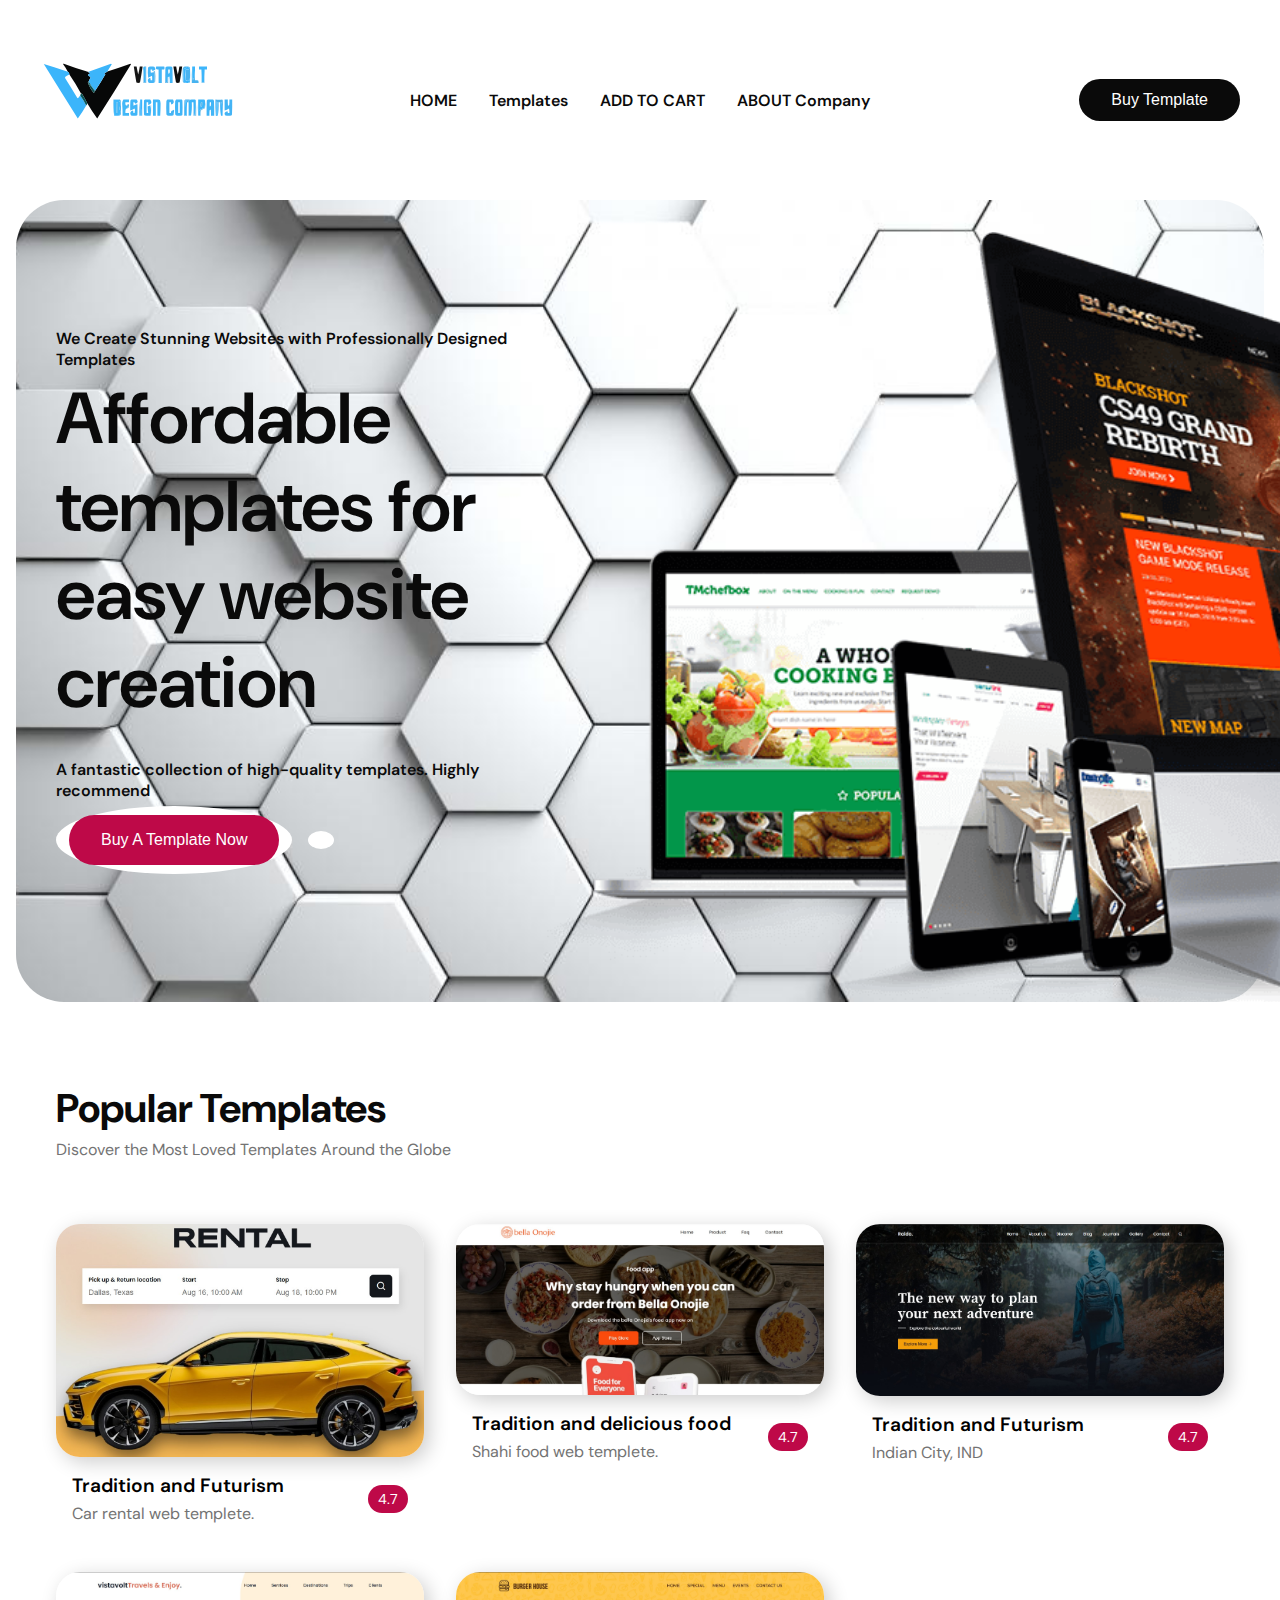
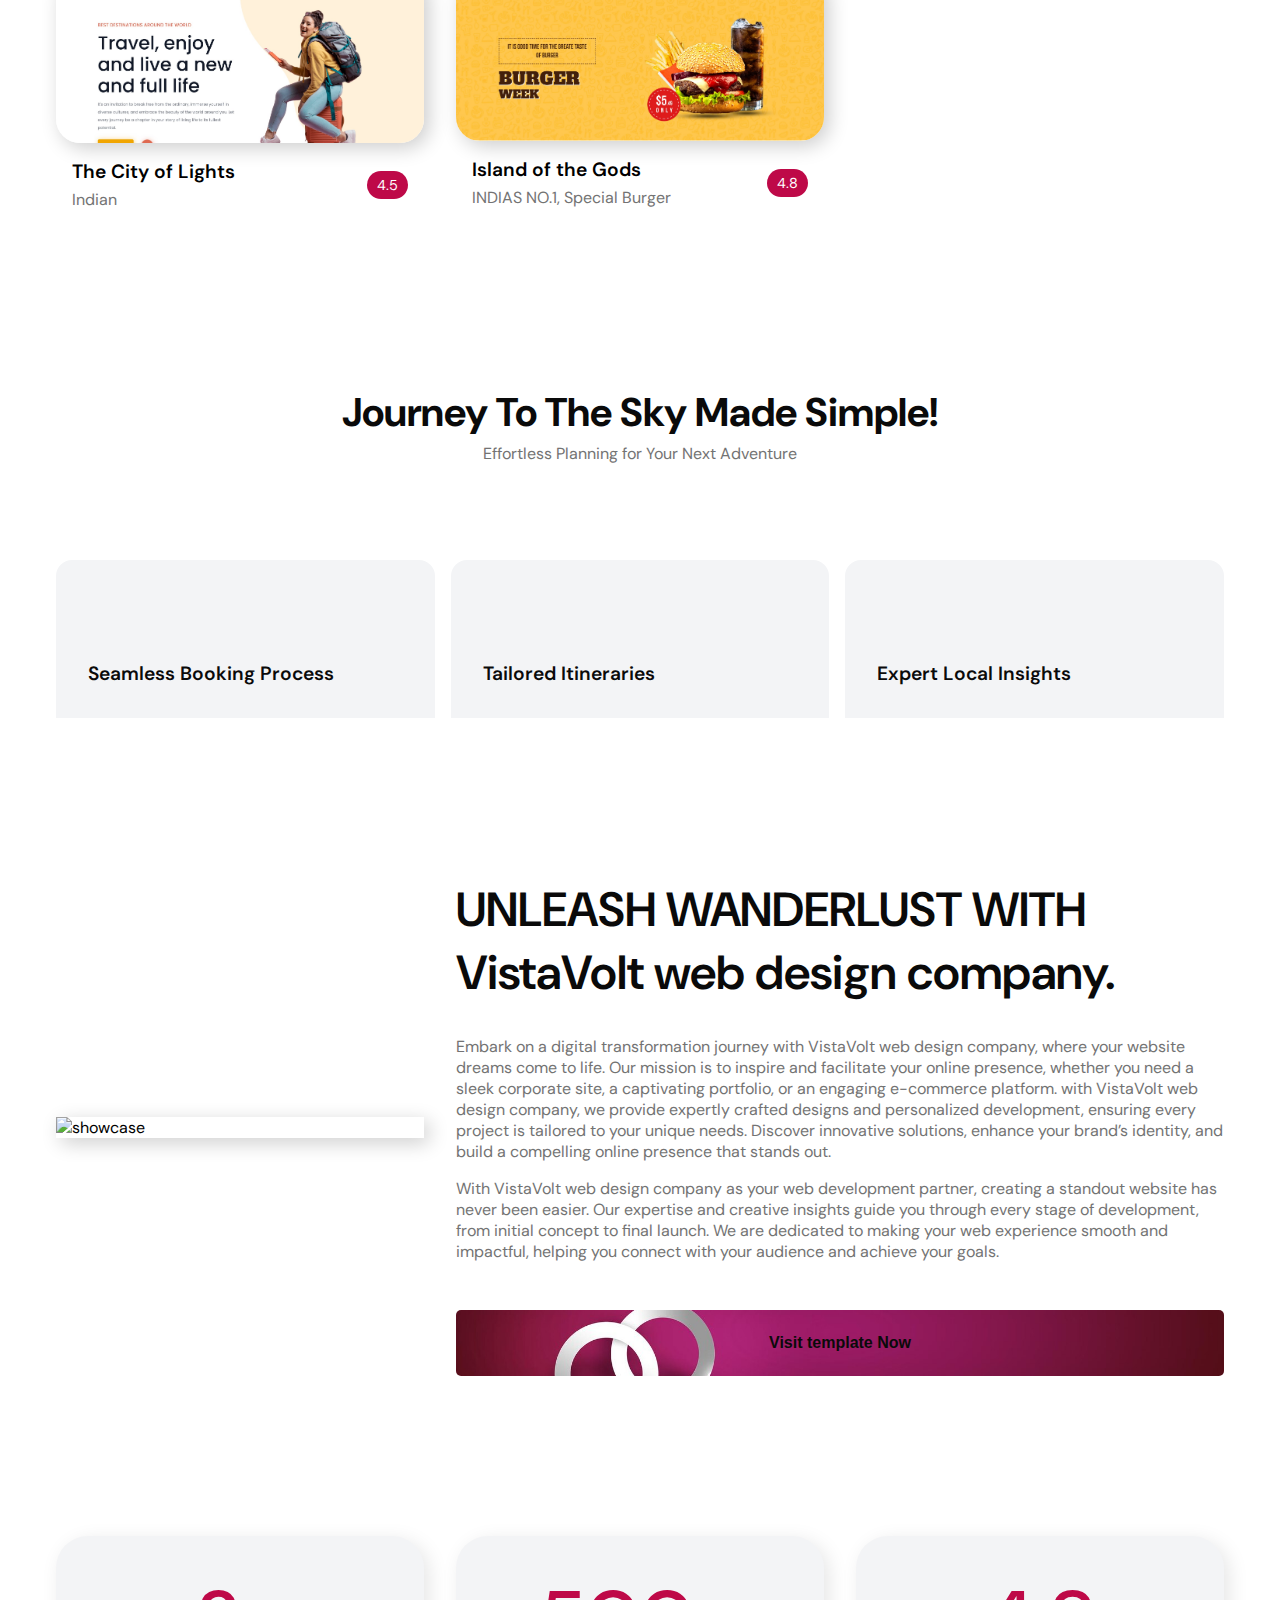
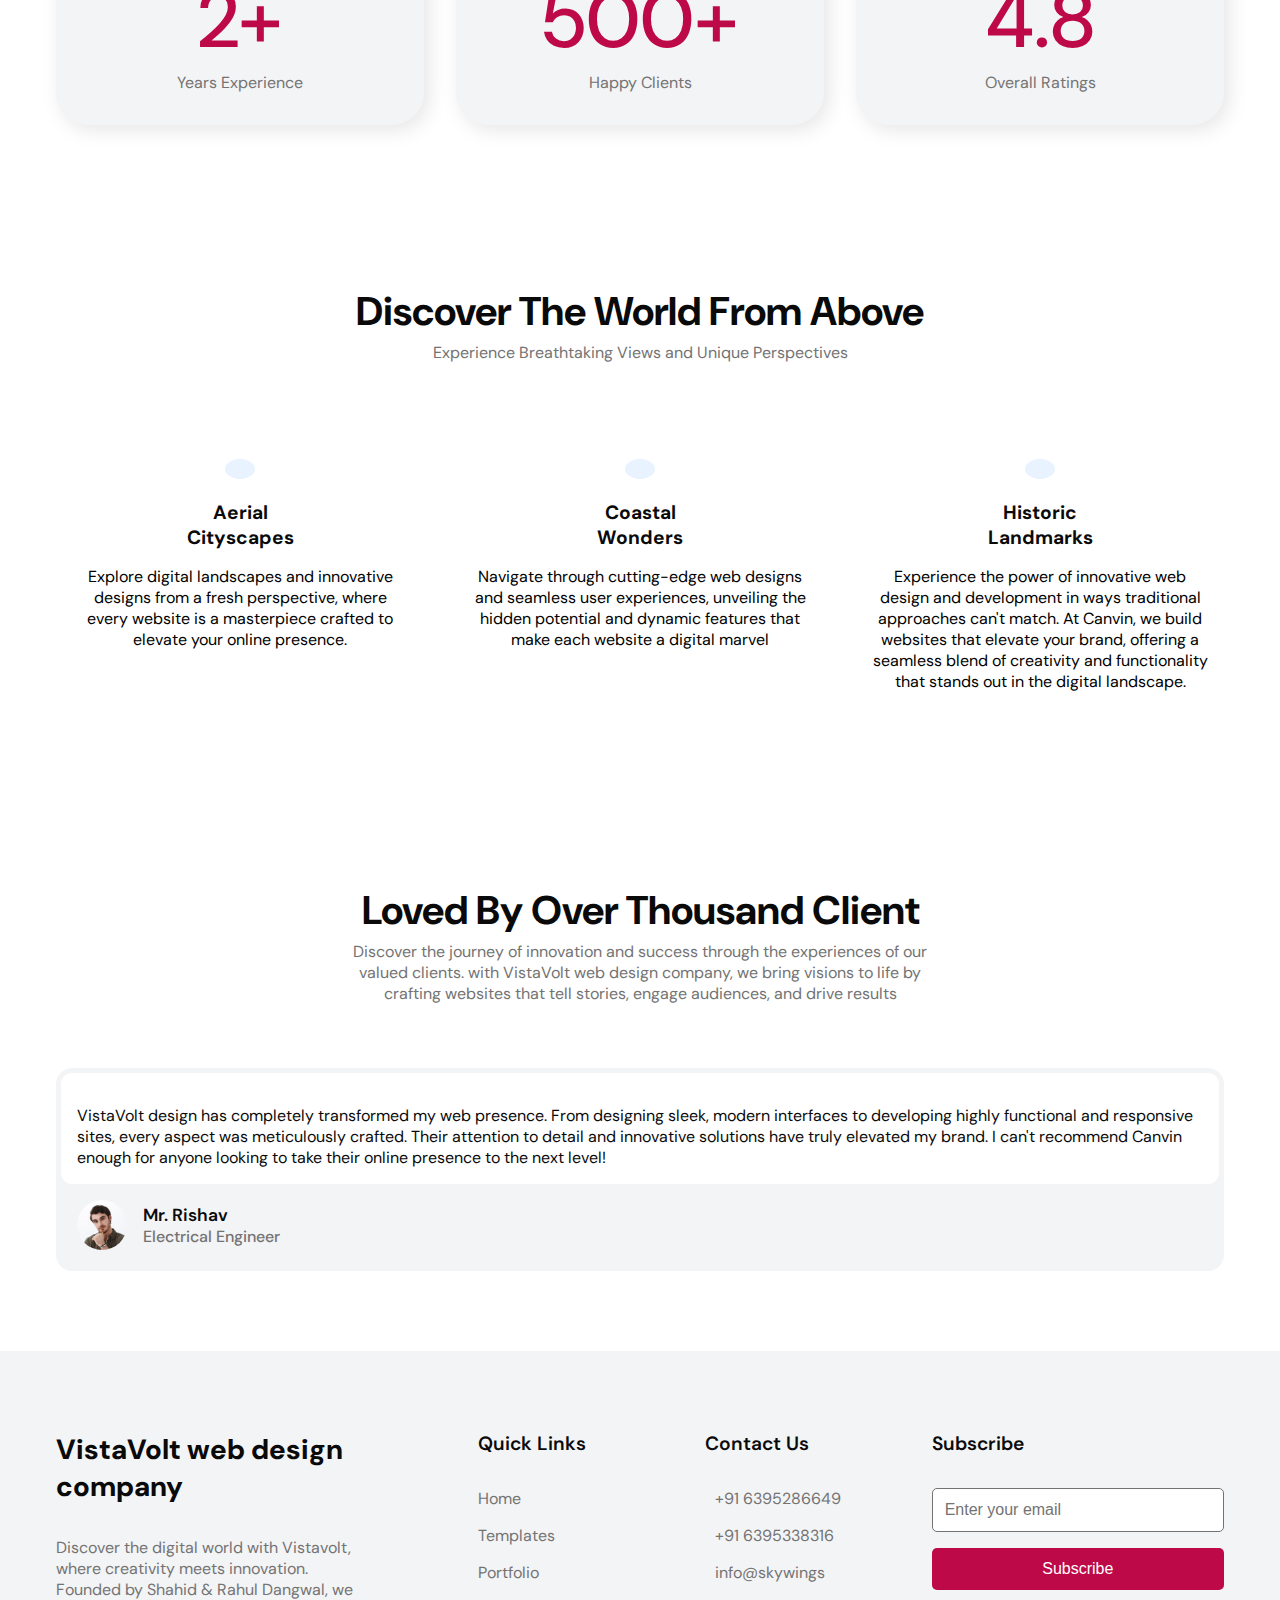
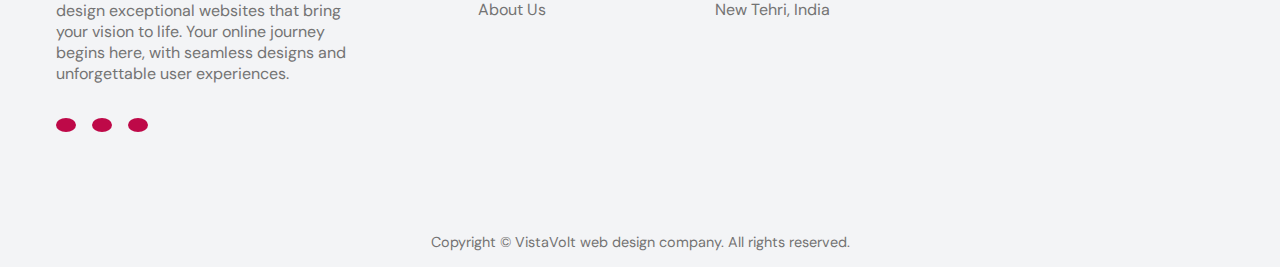
==== index.html @ 4c28db99 "Add files via upload" ====
<!DOCTYPE html>
<html lang="en">
  <head>
    <meta charset="UTF-8" />
    <meta name="viewport" content="width=device-width, initial-scale=1.0" />
    <link
      href="https://cdn.jsdelivr.net/npm/remixicon@4.3.0/fonts/remixicon.css"
      rel="stylesheet"
    />
    <link
      rel="stylesheet"
      href="https://cdn.jsdelivr.net/npm/swiper@11/swiper-bundle.min.css"
    />
    <link rel="stylesheet" href="styles.css" />
    <title>vistavoltdesign.com</title>
  </head>
  <body>
    <nav>
      <div class="nav__header">
        <div class="nav__logo">
            <img src="assets/MyLogo.svg" alt="VistaVolt" width="100" height="200">
        </div>
        <div class="nav__menu__btn" id="menu-btn">
          <i class="ri-menu-line"></i>
        </div>
      </div>
      <ul class="nav__links" id="nav-links">
        <li><a href="#home">HOME</a></li>
        <li><a href="#about">Templates</a></li>
        <li><a href="#tour">ADD TO CART</a></li>
        <li><a href="#package">ABOUT Company</a></li>
        <li><a href="#contact">CONTACT</a></li>
       
        
      </ul>
      <div class="nav__btns">
       <a href="#about"> <button class="btn">Buy Template</button></a>
      </div>
    </nav>

    <header id="home">
      <div class="header__container">
        <div class="header__content">
          <p>We Create Stunning Websites with Professionally Designed Templates</p>
          <h1>Affordable templates for easy website creation</h1>
          <p>A fantastic collection of high-quality templates. Highly recommend</p>
          <div class="header__btns">
           <a href="#about"> <button class="btn">Buy A Template Now</button></a>
            <a href="#">
              <span><i class="ri-play-circle-fill"></i></span>
            </a>
          </div>
        </div>
        <div class="header__image">
          <img src="assets/header4.png" alt="header" />
        </div>
      </div>
    </header>

    <section class="section__container destination__container" id="about">
      <h2 class="section__header">Popular Templates</h2>
      <p class="section__description">
        Discover the Most Loved Templates Around the Globe
      </p>
      <div class="destination__grid">
        <div class="destination__card">

        
          <a href="https://shahid01555.github.io/vistavolt/"><img src="assets/web1.jpg" alt="destination" /></a>
          <div class="destination__card__details">
            <div>
              <h4>Tradition and Futurism</h4>
            <a href="https://shahid01555.github.io/vistavolt/"><p>Car rental web templete.
            </p></a>
            </div>
            <div class="destination__rating">
              <span><i class="ri-star-fill"></i></span>
              4.7
            </div>
          </div>
        </div>
        <div class="destination__card">
          <a href="https://shahid01555.github.io/food/"><img src="assets/web2.jpg" alt="destination" /></a>
          <div class="destination__card__details">
            <div>
              <h4>Tradition and delicious food</h4>
              <a href="https://shahid01555.github.io/food/"></a><p>Shahi food web templete.</p>
            </div>
            <div class="destination__rating">
              <span><i class="ri-star-fill"></i></span>
              4.7
            </div>
          </div>
        </div>
        <div class="destination__card">
          <a href="https://shahid01555.github.io/raido/"><img src="assets/web3.jpg" alt="destination" /></a>
          <div class="destination__card__details">
            <div>
              <h4>Tradition and Futurism</h4>
              <a href="https://shahid01555.github.io/raido/"><p>Indian City, IND</p></a>
            </div>
            <div class="destination__rating">
              <span><i class="ri-star-fill"></i></span>
              4.7
            </div>
          </div>
        </div>
        <div class="destination__card">
          <a href="https://shahid01555.github.io/tout/"><img src="assets/web4.jpg" alt="destination" /></a>
          <div class="destination__card__details">
            <div>
              <h4>The City of Lights</h4>
              <a href="https://shahid01555.github.io/tout/"><p>Indian</p></a>
            </div>
            <div class="destination__rating">
              <span><i class="ri-star-fill"></i></span>
              4.5
            </div>
          </div>
        </div>
        
        <div class="destination__card">
          <a href="https://shahid01555.github.io/burger/"><img src="assets/web5.jpg" alt="destination" /></a>
          <div class="destination__card__details">
            <div>
              <h4>Island of the Gods</h4>
            <a href="https://shahid01555.github.io/burger/"><p>INDIAS NO.1, Special Burger</p></a>
            </div>
            <div class="destination__rating">
              <span><i class="ri-star-fill"></i></span>
              4.8
            </div>
          </div>
          
        
      </div>
    </section>

    <section class="section__container journey__container" id="tour">
      <h2 class="section__header">Journey To The Sky Made Simple!</h2>
      <p class="section__description">
        Effortless Planning for Your Next Adventure
      </p>
      <div class="journey__grid">
        <div class="journey__card">
          <div class="journey__card__bg">
            <span><i class="ri-bookmark-3-line"></i></span>
            <h4>Seamless Booking Process</h4>
          </div>
          <div class="journey__card__content">
            <span><i class="ri-bookmark-3-line"></i></span>
            <h4>Easy Reservations, One Click Away</h4>
            <p>
              From flights and accommodations to activities and transfers,
              everything you need is available at your fingertips, making travel
              planning effortless.
            </p>
          </div>
        </div>
        <div class="journey__card">
          <div class="journey__card__bg">
            <span><i class="ri-landscape-fill"></i></span>
            <h4>Tailored Itineraries</h4>
          </div>
          <div class="journey__card__content">
            <span><i class="ri-landscape-fill"></i></span>
            <h4>Customized Plans Just for You</h4>
            <p>
              Enjoy personalized travel plans designed to match your preferences
              and interests. Whether you seek adventure or cultural immersion,
              our tailored itineraries ensure your journey is uniquely yours.
            </p>
          </div>
        </div>
        <div class="journey__card">
          <div class="journey__card__bg">
            <span><i class="ri-map-2-line"></i></span>
            <h4>Expert Local Insights</h4>
          </div>
          <div class="journey__card__content">
            <span><i class="ri-map-2-line"></i></span>
            <h4>Insider Tips and Recommendations</h4>
            <p>
              We provide curated recommendations for dining, sightseeing, and
              hidden gems, so you can experience each destination like a local.
            </p>
          </div>
        </div>
      </div>
    </section>

    <section class="section__container showcase__container" id="package">
      <div class="showcase__image">
        <img src="https://cdn.wallpapersafari.com/57/51/dis3nv.jpg" alt="showcase" />
      </div>
      <div class="showcase__content">
        <h4>UNLEASH WANDERLUST WITH VistaVolt web design company.</h4>
        <p> Embark on a digital transformation journey with VistaVolt web design company, where your website dreams come to life. Our mission is to inspire and facilitate your online presence, whether you need a sleek corporate site, a captivating portfolio, or an engaging e-commerce platform. with VistaVolt web design company, we provide expertly crafted designs and personalized development, ensuring every project is tailored to your unique needs. Discover innovative solutions, enhance your brand’s identity, and build a compelling online presence that stands out. </p>
        <p> With VistaVolt web design company as your web development partner, creating a standout website has never been easier. Our expertise and creative insights guide you through every stage of development, from initial concept to final launch. We are dedicated to making your web experience smooth and impactful, helping you connect with your audience and achieve your goals. </p>

        <div class="showcase__btn">
         <a href="#about"> <button class="btn">
          Visit template Now
          <span><i class="ri-arrow-right-line"></i></span>
        </button></a>
        </div>
      </div>
    </section>

    <section class="section__container banner__container">
      <div class="banner__card">
        <h4>2+</h4>
        <p>Years Experience</p>
      </div>
      <div class="banner__card">
        <h4>500+</h4>
        <p>Happy Clients</p>
      </div>
      <div class="banner__card">
        <h4>4.8</h4>
        <p>Overall Ratings</p>
      </div>
    </section>

    <section class="section__container discover__container">
      <h2 class="section__header">Discover The World From Above</h2>
      <p class="section__description">
        Experience Breathtaking Views and Unique Perspectives
      </p>
      <div class="discover__grid">
        <div class="discover__card">
          <span><i class="ri-camera-lens-line"></i></span>
          <h4>Aerial Cityscapes</h4>
          <p>
            Explore digital landscapes and innovative designs from a fresh perspective, where every website is a masterpiece crafted to elevate your online presence.
          </p>
        </div>
        <div class="discover__card">
          <span><i class="ri-ship-line"></i></span>
          <h4>Coastal Wonders</h4>
          <p>
            Navigate through cutting-edge web designs and seamless user experiences, unveiling the hidden potential and dynamic features that make each website a digital marvel
          </p>
        </div>
        <div class="discover__card">
          <span><i class="ri-landscape-line"></i></span>
          <h4>Historic Landmarks</h4>
          <p>
            Experience the power of innovative web design and development in ways traditional approaches can't match. At Canvin, we build websites that elevate your brand, offering a seamless blend of creativity and functionality that stands out in the digital landscape.
          </p>
        </div>
      </div>
    </section>

    <section class="section__container client__container">
      <h2 class="section__header">Loved By Over Thousand Client</h2>
      <p class="section__description">
        Discover the journey of innovation and success through the experiences of our valued clients. with VistaVolt web design company, we bring visions to life by crafting websites that tell stories, engage audiences, and drive results
      </p>
      <!-- Slider main container -->
      <div class="swiper">
        <!-- Additional required wrapper -->
        <div class="swiper-wrapper">
          <!-- Slides -->
          <div class="swiper-slide">
            <div class="client__card">
              <div class="client__content">
                <div class="client__rating">
                  <span><i class="ri-star-fill"></i></span>
                  <span><i class="ri-star-fill"></i></span>
                  <span><i class="ri-star-fill"></i></span>
                  <span><i class="ri-star-fill"></i></span>
                  <span><i class="ri-star-fill"></i></span>
                </div>
                <p>
                  VistaVolt design  has completely transformed my web presence. From designing sleek, modern interfaces to developing highly functional and responsive sites, every aspect was meticulously crafted. Their attention to detail and innovative solutions have truly elevated my brand. I can't recommend Canvin enough for anyone looking to take their online presence to the next level!
                </p>
              </div>
              <div class="client__details">
                <img src="assets/client-1.jpg" alt="client" />
                <div>
                  <h4>Mr. Rishav</h4>
                  <h5>Electrical Engineer</h5>
                </div>
              </div>
            </div>
          </div>
          <div class="swiper-slide">
            <div class="client__card">
              <div class="client__content">
                <div class="client__rating">
                  <span><i class="ri-star-fill"></i></span>
                  <span><i class="ri-star-fill"></i></span>
                  <span><i class="ri-star-fill"></i></span>
                  <span><i class="ri-star-fill"></i></span>
                  <span><i class="ri-star-fill"></i></span>
                </div>
                <p>
                  My experience with VistaVolt web design company was incredible! They not only built a website that perfectly aligned with my vision but also went above and beyond with creative suggestions I hadn’t even considered. The design and functionality exceeded my expectations, and the process was smooth from start to finish. I would like suggest to you dear. Don wait to collaborate with Canvin on future projects!
                </p>
              </div>
              <div class="client__details">
                <img src="https://wallpapercave.com/wp/wp5735235.jpg" alt="client" />
                <div>
                  <h4>Mr Ayush</h4>
                  <h5>Science Enthusiast</h5>
                </div>
              </div>
            </div>
          </div>
          <div class="swiper-slide">
            <div class="client__card">
              <div class="client__content">
                <div class="client__rating">
                  <span><i class="ri-star-fill"></i></span>
                  <span><i class="ri-star-fill"></i></span>
                  <span><i class="ri-star-fill"></i></span>
                  <span><i class="ri-star-fill"></i></span>
                  <span><i class="ri-star-fill"></i></span>
                </div>
                <p>
                  "VistaVolt web design company offered a transformative experience for my online business. Their innovative web development solutions and creative design approach gave my site a professional and polished look, helping me engage my audience in a whole new way. I highly recommend Canvin's services to anyone looking to elevate their digital presence and achieve remarkable results.
                </p>
              </div>
              <div class="client__details">
                <img src="assets/client-3.jpg" alt="client" />
                <div>
                  <h4> Vaishali</h4>
                  <h5>Cultural Historian</h5>
                </div>
              </div>
            </div>
          </div>
          <div class="swiper-slide">
            <div class="client__card">
              <div class="client__content">
                <div class="client__rating">
                  <span><i class="ri-star-fill"></i></span>
                  <span><i class="ri-star-fill"></i></span>
                  <span><i class="ri-star-fill"></i></span>
                  <span><i class="ri-star-fill"></i></span>
                  <span><i class="ri-star-fill"></i></span>
                </div>
                <p>
                  Balancing creativity and functionality in web development can be tough, but VistaVolt web design company made it seamless. Their efficient process and insightful recommendations helped me create a website that perfectly aligns with my brand, without compromising on design or performance. I’m excited to collaborate with them again on future projects!
                </p>
              </div>
              <div class="client__details">
                <img src="assets/client-4.jpg" alt="client" />
                <div>
                  <h4>Durgi</h4>
                  <h5>Business Executive</h5>
                </div>
              </div>
            </div>
          </div>
        </div>
      </div>
    </section>

    <footer id="contact">
      <div class="section__container footer__container">
        <div class="footer__col">
          <div class="footer__logo">
            <a href="#" class="logo">VistaVolt web design company</a>
          </div>
          <p>
            Discover the digital world with Vistavolt, where creativity meets innovation. Founded by Shahid & Rahul Dangwal, we design exceptional websites that bring your vision to life. Your online journey begins here, with seamless designs and unforgettable user experiences.
          </p>
          <ul class="footer__socials">
            <li>
              <a href="https://www.facebook.com/profile.php?id=61565799227307"><i class="ri-facebook-fill"></i></a>
            </li>
            <li>
              <a href="https://www.instagram.com/vistavolt01"><i class="ri-instagram-line"></i></a>
            </li>
            <li>
              <a href="https://youtube.com/@vistavolt?si=tqQkV7B2oerLd9yZ"><i class="ri-youtube-line"></i></a>
            </li>
          </ul>
        </div>
        <div class="footer__col">
          <h4>Quick Links</h4>
          <ul class="footer__links">
            <li><a href="#">Home</a></li>
            <li><a href="#about">Templates</a></li>
            <li><a href="#">Portfolio</a></li>
            <li><a href="https://shahid01555.github.io/aboutme/">About Us</a></li>
            
          </ul>
        </div>
        <div class="footer__col">
          <h4>Contact Us</h4>
          <ul class="footer__links">
            <li>
              <a href="#">
                <span><i class="ri-phone-fill"></i></span> +91 6395286649
              </a>
            </li>
            <li>
              <a href="#">
                <span><i class="ri-phone-fill"></i></span> +91 6395338316
              </a>
            </li>
            <li>
              <a href="#">
                <span><i class="ri-record-mail-line"></i></span> info@skywings
              </a>
            </li>
            <li>
              <a href="#">
                <span><i class="ri-map-pin-2-fill"></i></span> New Tehri, India
              </a>
            </li>
          </ul>
        </div>
        <div class="footer__col">
          <h4>Subscribe</h4>
          <form action="/">
            <input type="text" placeholder="Enter your email" />
            <button class="btn">Subscribe</button>
          </form>
        </div>
      </div>
      <div class="footer__bar">
        Copyright © VistaVolt web design company. All rights reserved.
      </div>
    </footer>

    <script src="https://unpkg.com/scrollreveal"></script>
    <script src="https://cdn.jsdelivr.net/npm/swiper@11/swiper-bundle.min.js"></script>
    <script src="main.js"></script>
  </body>
</html>
---- styles.css ----
@import url("https://fonts.googleapis.com/css2?family=DM+Sans:ital,opsz,wght@0,9..40,100..1000;1,9..40,100..1000&display=swap");

:root {
  --primary-color: #be0948;
  --primary-color-dark: #1c3ae5;
  --text-dark: #0a0a0a;
  --text-light: #737373;
  --extra-light: #f3f4f6;
  --white: #ffffff;
  --max-width: 1200px;
}

* {
  padding: 0;
  margin: 0;
  box-sizing: border-box;
}

.section__container {
  max-width: var(--max-width);
  margin: auto;
  padding: 5rem 1rem;
}

.section__header {
  margin-bottom: 5px;
  font-size: 2.5rem;
  font-weight: 700;
  color: var(--text-dark);
  text-align: center;
}

.section__description {
  max-width: 600px;
  margin-inline: auto;
  color: var(--text-light);
  text-align: center;
}

.btn {
  padding: 0.75rem 1.5rem;
  outline: none;
  border: none;
  font-size: 1rem;
  white-space: nowrap;
  color: var(--white);
  background-color: var(--primary-color);
  border-radius: 5rem;
  transition: 0.3s;
  cursor: pointer;
}

.btn:hover {
  background-color: var(--primary-color-dark);
}

.logo {
  font-size: 1.75rem;
  font-weight: 800;
  color: var(--text-dark);
}

img {
  display: flex;
  width: 100%;
}

a {
  text-decoration: none;
  transition: 0.3s;
}

ul {
  list-style: none;
}

html,
body {
  scroll-behavior: smooth;
}

body {
  font-family: "DM Sans", sans-serif;
}

nav {
  position: fixed;
  isolation: isolate;
  top: 0;
  width: 100%;
  z-index: 5;
}

.nav__header {
  padding: 0rem;
  width: 100%;
  display: flex;
  align-items: center;
  justify-content: space-between;
  background-color: var(--primary-color);
}

.nav__logo .logo {
  font-size: 1.5rem;
  color: var(--white);
}

.nav__menu__btn {
  font-size: 1.5rem;
  color: var(--white);
  cursor: pointer;
}

.nav__links {
  position: absolute;
  bottom: 0;
  left: 0;
  width: 100%;
  padding: 2rem;
  display: flex;
  align-items: center;
  justify-content: center;
  flex-direction: column;
  gap: 2rem;
  background-color: var(--primary-color);
  transition: transform 0.5s;
  z-index: -1;
}

.nav__links.open {
  transform: translateY(100%);
}

.nav__links a {
  font-weight: 600;
  color: var(--white);
  white-space: nowrap;
}

.nav__links a:hover {
  color: var(--text-dark);
}

.nav__btns {
  display: none;
}

header {
  margin-top: 1rem;
  padding-inline: 2rem;
  position: relative;
  isolation: isolate;
  overflow: hidden;
}

header::before {
  position: absolute;
  content: "";
  height: 100%;
  width: calc(100% - 2rem);
  top: 50%;
  left: 50%;
  transform: translate(-50%, -50%);
  background-image: url("assets/header1-bg.jpg");
  background-position: center center;
  background-size: cover;
  background-repeat: no-repeat;
  border-radius: 3rem;
  z-index: -1;
}

.header__container {
  display: grid;
}

.header__content {
  padding: 4rem 1rem;
}

.header__content p {
  margin-bottom: 5px;
  font-size: 1rem;
  font-weight: 600;
  color: var(--text-dark);
  text-align: center;
}

.header__content h1 {
  margin-bottom: 2rem;
  font-size: 4.5rem;
  font-weight: 600;
  color: var(--text-dark);
  line-height: 5.5rem;
  text-align: center;
}

.header__btns {
  display: flex;
  align-items: center;
  justify-content: center;
  gap: 1rem;
}

.header__btns .btn {
  padding: 1rem 2rem;
}

.header__btns a {
  padding: 9px 13px;
  font-size: 1.5rem;
  color: var(--primary-color);
  background-color: var(--white);
  border-radius: 100%;
}

.header__btns a:hover {
  color: var(--white);
  background-color: var(--primary-color);
}

.destination__container :is(.section__header, .section__description) {
  text-align: left;
  margin-inline-start: unset;
}

.destination__grid {
  margin-top: 4rem;
  display: grid;
  gap: 2rem 1rem;
}

.destination__card img {
  border-radius: 1.5rem;
  box-shadow: 5px 5px 20px rgba(0, 0, 0, 0.2);
}

.destination__card__details {
  padding: 1rem;
  display: flex;
  align-items: center;
  justify-content: space-between;
  gap: 1rem;
}

.destination__card__details h4 {
  margin-bottom: 5px;
  font-size: 1.2rem;
  font-weight: 600;
  columns: var(--text-dark);
}

.destination__card__details p {
  columns: var(--text-light);
}

.destination__rating {
  padding: 5px 10px;
  font-size: 0.9rem;
  white-space: nowrap;
  color: var(--white);
  background-color: var(--primary-color);
  border-radius: 1rem;
  transition: 0.3s;
}

.destination__card:hover .destination__rating {
  background-color: var(--primary-color-dark);
}

.journey__grid {
  margin-top: 2rem;
  display: grid;
  gap: 0 1rem;
}

.journey__card {
  position: relative;
  isolation: isolate;
  padding-top: 4rem;
  overflow: hidden;
}

.journey__card__bg {
  padding: 2rem;
  background-color: var(--extra-light);
  border-top-right-radius: 1rem;
  border-top-left-radius: 1rem;
}

.journey__card__bg span {
  display: inline-block;
  margin-bottom: 4rem;
  font-size: 1.75rem;
  color: var(--primary-color);
}

.journey__card__bg h4 {
  font-size: 1.2rem;
  font-weight: 600;
  color: var(--text-dark);
}

.journey__card__content {
  position: absolute;
  top: 100%;
  left: 0;
  width: 100%;
  height: 100%;
  padding: 2rem;
  background-color: var(--primary-color);
  border-top-right-radius: 1rem;
  border-top-left-radius: 1rem;
  transition: 0.3s;
}

.journey__card:hover .journey__card__content {
  top: 0;
}

.journey__card__content span {
  display: inline-block;
  margin-bottom: 1rem;
  padding: 7px 9px;
  font-size: 1rem;
  color: var(--white);
  border: 2px solid var(--white);
  border-radius: 100%;
}

.journey__card__content h4 {
  margin-bottom: 1rem;
  font-size: 1.2rem;
  font-weight: 600;
  color: var(--white);
}

.journey__card__content p {
  color: var(--extra-light);
}

.showcase__container {
  display: grid;
  gap: 2rem;
  overflow: hidden;
}

.showcase__image img {
  max-width: 400px;
  margin-inline: auto;
  box-shadow: 5px 5px 20px rgba(0, 0, 0, 0.2);
}

.showcase__content h4 {
  margin-bottom: 2rem;
  font-size: 3rem;
  font-weight: 600;
  color: var(--text-dark);
}

.showcase__content p {
  margin-bottom: 1rem;
  color: var(--text-light);
}

.showcase__content .btn {
  width: 100%;
  margin-top: 2rem;
  padding: 1.5rem;
  font-weight: 600;
  color: var(--text-dark);
  background-image: url("assets/header-bg.jpg");
  background-size: cover;
  background-position: center center;
  background-repeat: no-repeat;
  border-radius: 5px;
}

.banner__container {
  display: grid;
  gap: 2rem;
}

.banner__card {
  padding: 2rem 1rem;
  text-align: center;
  background-color: var(--extra-light);
  border-radius: 2rem;
  box-shadow: 5px 5px 20px rgba(0, 0, 0, 0.1);
}

.banner__card h4 {
  font-size: 5rem;
  font-weight: 500;
  color: var(--primary-color);
}

.banner__card p {
  color: var(--text-light);
}

.discover__grid {
  margin-top: 4rem;
  display: grid;
  gap: 2rem;
}

.discover__card {
  padding: 2rem 1rem;
  text-align: center;
  transition: 0.3s;
  border-radius: 1rem;
}

.discover__card:hover {
  box-shadow: 5px 5px 20px rgba(0, 0, 0, 0.1);
}

.discover__card span {
  display: inline-block;
  margin-bottom: 1rem;
  padding: 10px 15px;
  font-size: 1.5rem;
  color: var(--primary-color);
  background-color: rgba(40, 135, 255, 0.1);
  border-radius: 100%;
}

.discover__card h4 {
  max-width: 150px;
  margin-inline: auto;
  margin-bottom: 1rem;
  font-size: 1.2rem;
  font-weight: 700;
  color: var(--text-dark);
}

.destination__card p {
  color: var(--text-light);
}

.swiper {
  margin-top: 4rem;
  width: 100%;
}

.swiper-slide {
  min-width: 375px;
}

.client__card {
  padding: 5px;
  background-color: var(--extra-light);
  border-radius: 1rem;
  transition: 0.3s;
}

.client__card:hover {
  background-color: var(--primary-color);
}

.client__content {
  padding: 1rem;
  background-color: var(--white);
  border-radius: calc(1rem - 5px);
}

.client__rating {
  margin-bottom: 1rem;
  color: var(--primary-color);
}

.client__content p {
  color: var(--text-dark);
}

.client__details {
  padding: 1rem;
  display: flex;
  align-items: center;
  gap: 1rem;
}

.client__details img {
  max-width: 50px;
  border-radius: 100%;
}

.client__details h4 {
  font-size: 1.1rem;
  font-weight: 600;
  color: var(--text-dark);
  transition: 0.3s;
}

.client__card:hover h4 {
  color: var(--white);
}

.client__details h5 {
  font-size: 1rem;
  font-weight: 500;
  color: var(--text-light);
  transition: 0.3s;
}

.client__card:hover h5 {
  color: var(--extra-light);
}

footer {
  background-color: var(--extra-light);
}

.footer__container {
  display: grid;
  gap: 4rem 2rem;
}

.footer__col p {
  max-width: 300px;
  margin-block: 2rem;
  color: var(--text-light);
}

.footer__socials {
  display: flex;
  align-items: center;
  gap: 1rem;
  flex-wrap: wrap;
}

.footer__socials a {
  display: inline-block;
  padding: 7px 10px;
  font-size: 1.25rem;
  color: var(--white);
  background-color: var(--primary-color);
  border-radius: 100%;
}

.footer__socials a:hover {
  background-color: var(--primary-color-dark);
}

.footer__col h4 {
  margin-bottom: 2rem;
  font-size: 1.2rem;
  font-weight: 600;
  color: var(--text-dark);
}

.footer__links {
  display: grid;
  gap: 1rem;
}

.footer__links a {
  display: flex;
  align-items: center;
  gap: 10px;
  color: var(--text-light);
}

.footer__links a:hover {
  color: var(--primary-color);
}

.footer__links a span {
  font-size: 1.25rem;
}

.footer__col form {
  display: grid;
  gap: 1rem;
}

.footer__col input {
  padding: 0.75rem;
  font-size: 1rem;
  color: var(--text-dark);
  background-color: var(--white);
  border: 1px solid var(--text-light);
  border-radius: 5px;
}

.footer__col input::placeholder {
  color: var(--text-light);
}

.footer__col .btn {
  border-radius: 5px;
}

.footer__bar {
  padding: 1rem;
  font-size: 0.9rem;
  color: var(--text-light);
  text-align: center;
}

@media (width > 540px) {
  .destination__grid {
    grid-template-columns: repeat(2, 1fr);
  }

  .journey__grid {
    grid-template-columns: repeat(2, 1fr);
  }

  .showcase__container {
    grid-template-columns: repeat(2, 1fr);
    align-items: center;
  }
  .header__image{
    width: 250px;
    height: 250px;
  }
  .banner__container {
    grid-template-columns: repeat(2, 1fr);
  }

  .discover__grid {
    grid-template-columns: repeat(2, 1fr);
  }

  .footer__container {
    grid-template-columns: repeat(2, 1fr);
  }

  .footer__col:last-child {
    grid-area: 2/1/3/2;
  }
}

@media (width > 768px) {
  nav {
    position: static;
    /* padding: 2rem 1rem; */
    max-width: var(--max-width);
    margin-inline: auto;
    display: flex;
    align-items: center;
    justify-content: space-between;
    gap: 2rem;
  }

  .nav__header {
    flex: 1;
    padding: 0;
    background-color: transparent;
  }

  .nav__logo .logo {
    color: var(--text-dark);
  }

  .nav__menu__btn {
    display: none;
  }

  .nav__links {
    position: static;
    width: fit-content;
    padding: 0;
    flex-direction: row;
    background-color: transparent;
    transform: none !important;
  }

  .nav__links a {
    color: var(--text-dark);
  }

  .nav__links a:hover {
    color: var(--primary-color);
  }

  .nav__links li:last-child {
    display: none;
  }

  .nav__btns {
    flex: 1;
    display: flex;
    justify-content: flex-end;
  }

  .nav__btns button {
    padding: 0.75rem 2rem;
    background-color: var(--text-dark);
  }

  header {
    margin-top: 0;
  }

  .header__container {
    grid-template-columns:
      minmax(0, 1fr)
      repeat(5, minmax(0, calc(var(--max-width) / 5)))
      minmax(0, 1fr);
  }

  .header__content {
    grid-column: 2/4;
    padding-block: 8rem;
  }

  .header__content :is(p, h1) {
    text-align: left;
  }

  .header__btns {
    justify-content: flex-start;
  }

  .header__image {
    grid-column: 4/8;
    position: relative;
    isolation: isolate;
    height: 100%;
  }

  .header__image img {
    position: absolute;
    top: 2rem;
    left: 0;
    height: 100%;
    width: unset;
  }

  .destination__grid {
    grid-template-columns: repeat(3, 1fr);
  }

  .journey__grid {
    grid-template-columns: repeat(3, 1fr);
  }

  .showcase__container {
    grid-template-columns: repeat(3, 1fr);
  }

  .showcase__content {
    grid-column: 2/4;
  }

  .banner__container {
    grid-template-columns: repeat(3, 1fr);
  }

  .discover__grid {
    grid-template-columns: repeat(3, 1fr);
  }

  .footer__container {
    grid-template-columns: 2fr 1fr 1fr 1.5fr;
  }

  .footer__col:last-child {
    grid-area: unset;
  }
}

@media (width > 1200px) {
  .header__content {
    padding-inline: 1rem 0;
  }

  .destination__grid {
    gap: 2rem;
  }
}
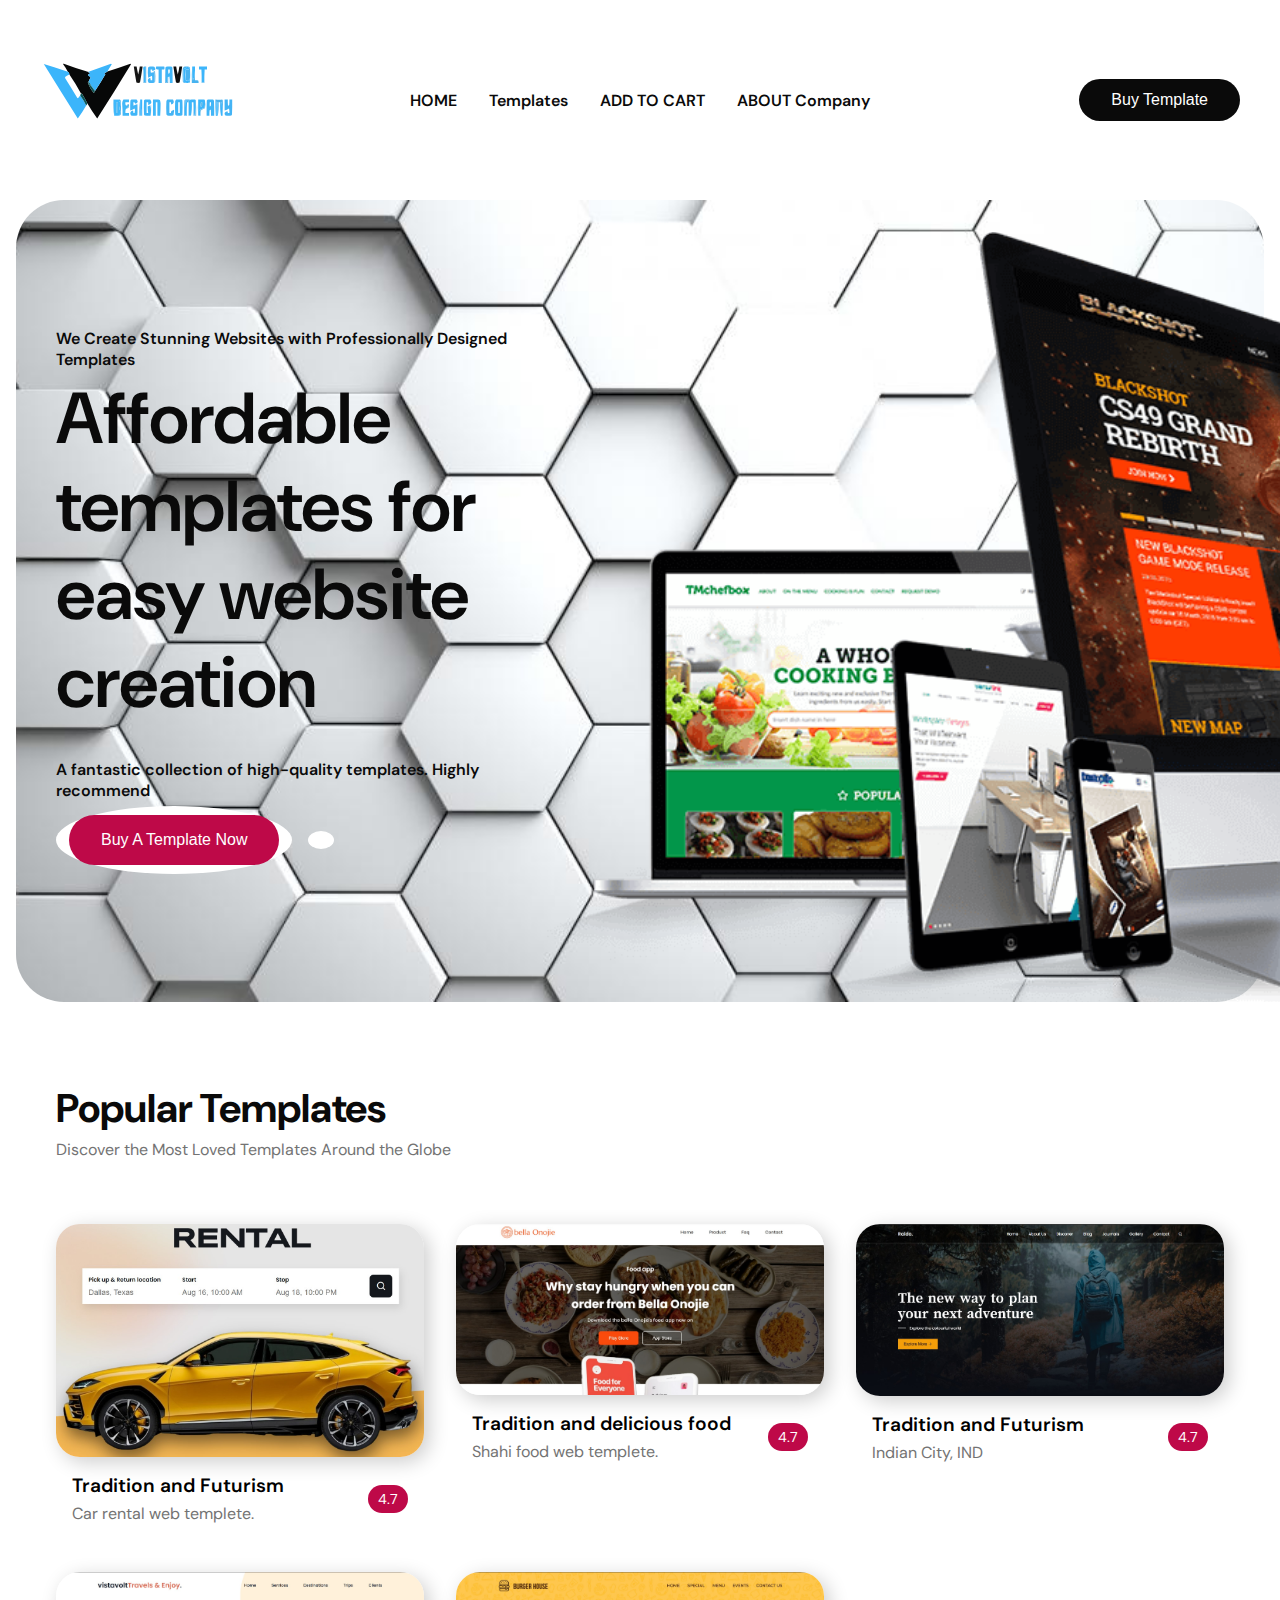
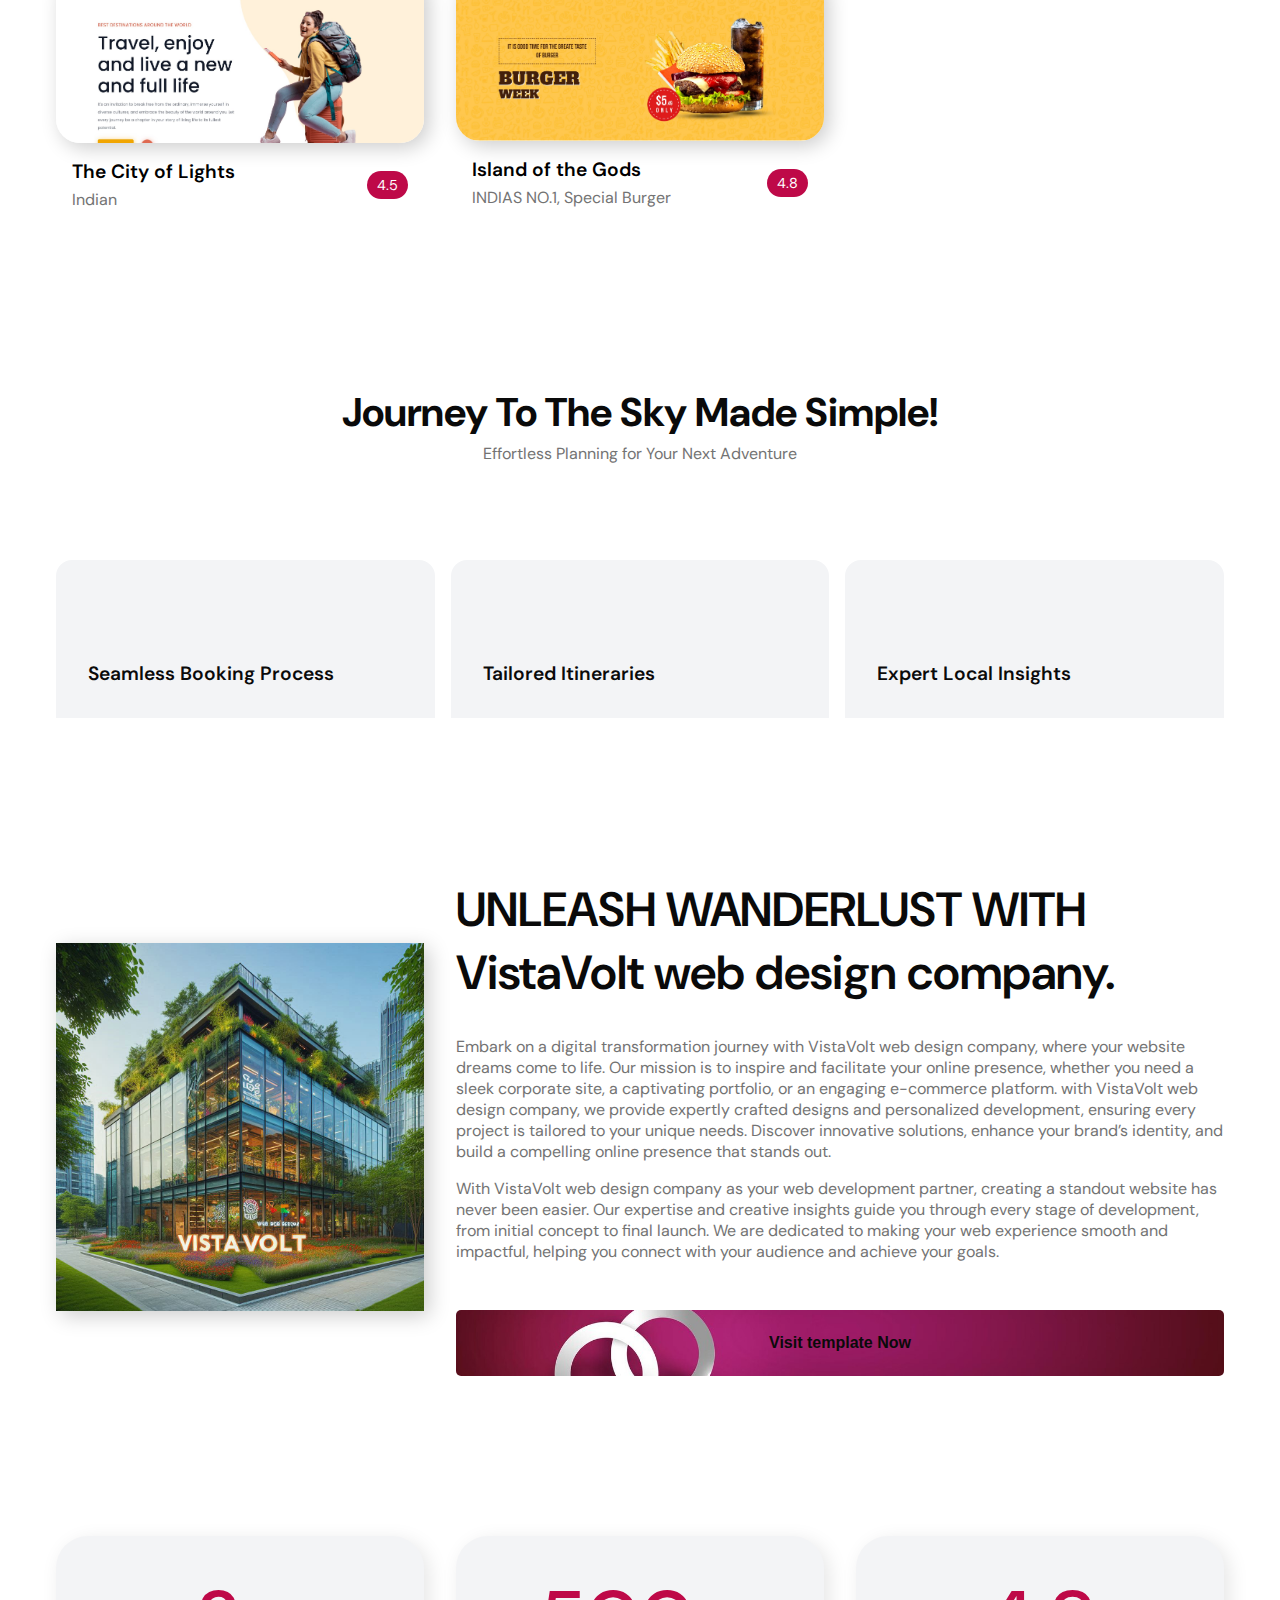
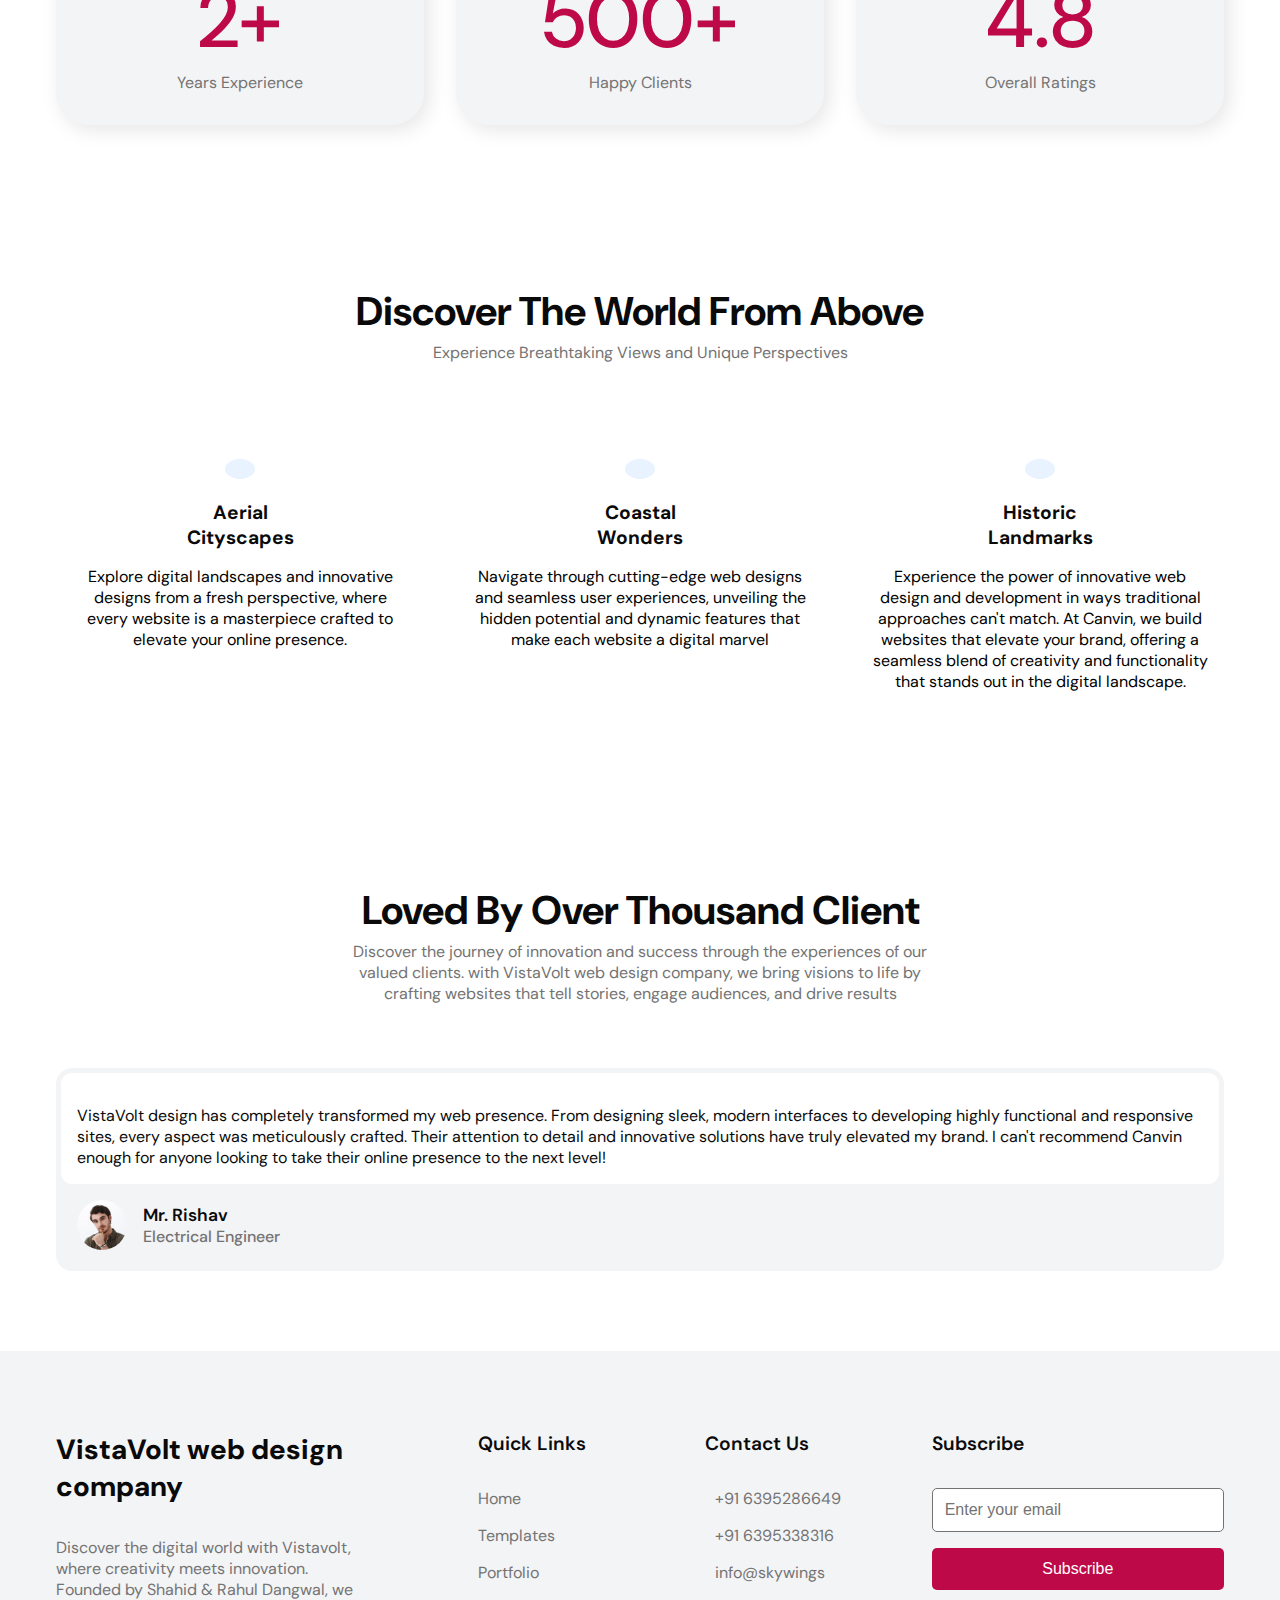
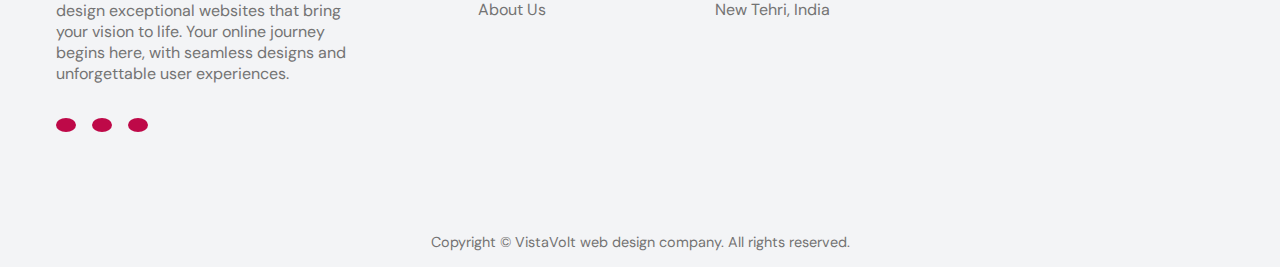
==== commit f8277e0e: "Update index.html" ====
--- a/index.html
+++ b/index.html
@@ -191,7 +191,7 @@
 
     <section class="section__container showcase__container" id="package">
       <div class="showcase__image">
-        <img src="https://cdn.wallpapersafari.com/57/51/dis3nv.jpg" alt="showcase" />
+        <img src="vvcom.jpeg" alt="showcase" />
       </div>
       <div class="showcase__content">
         <h4>UNLEASH WANDERLUST WITH VistaVolt web design company.</h4>
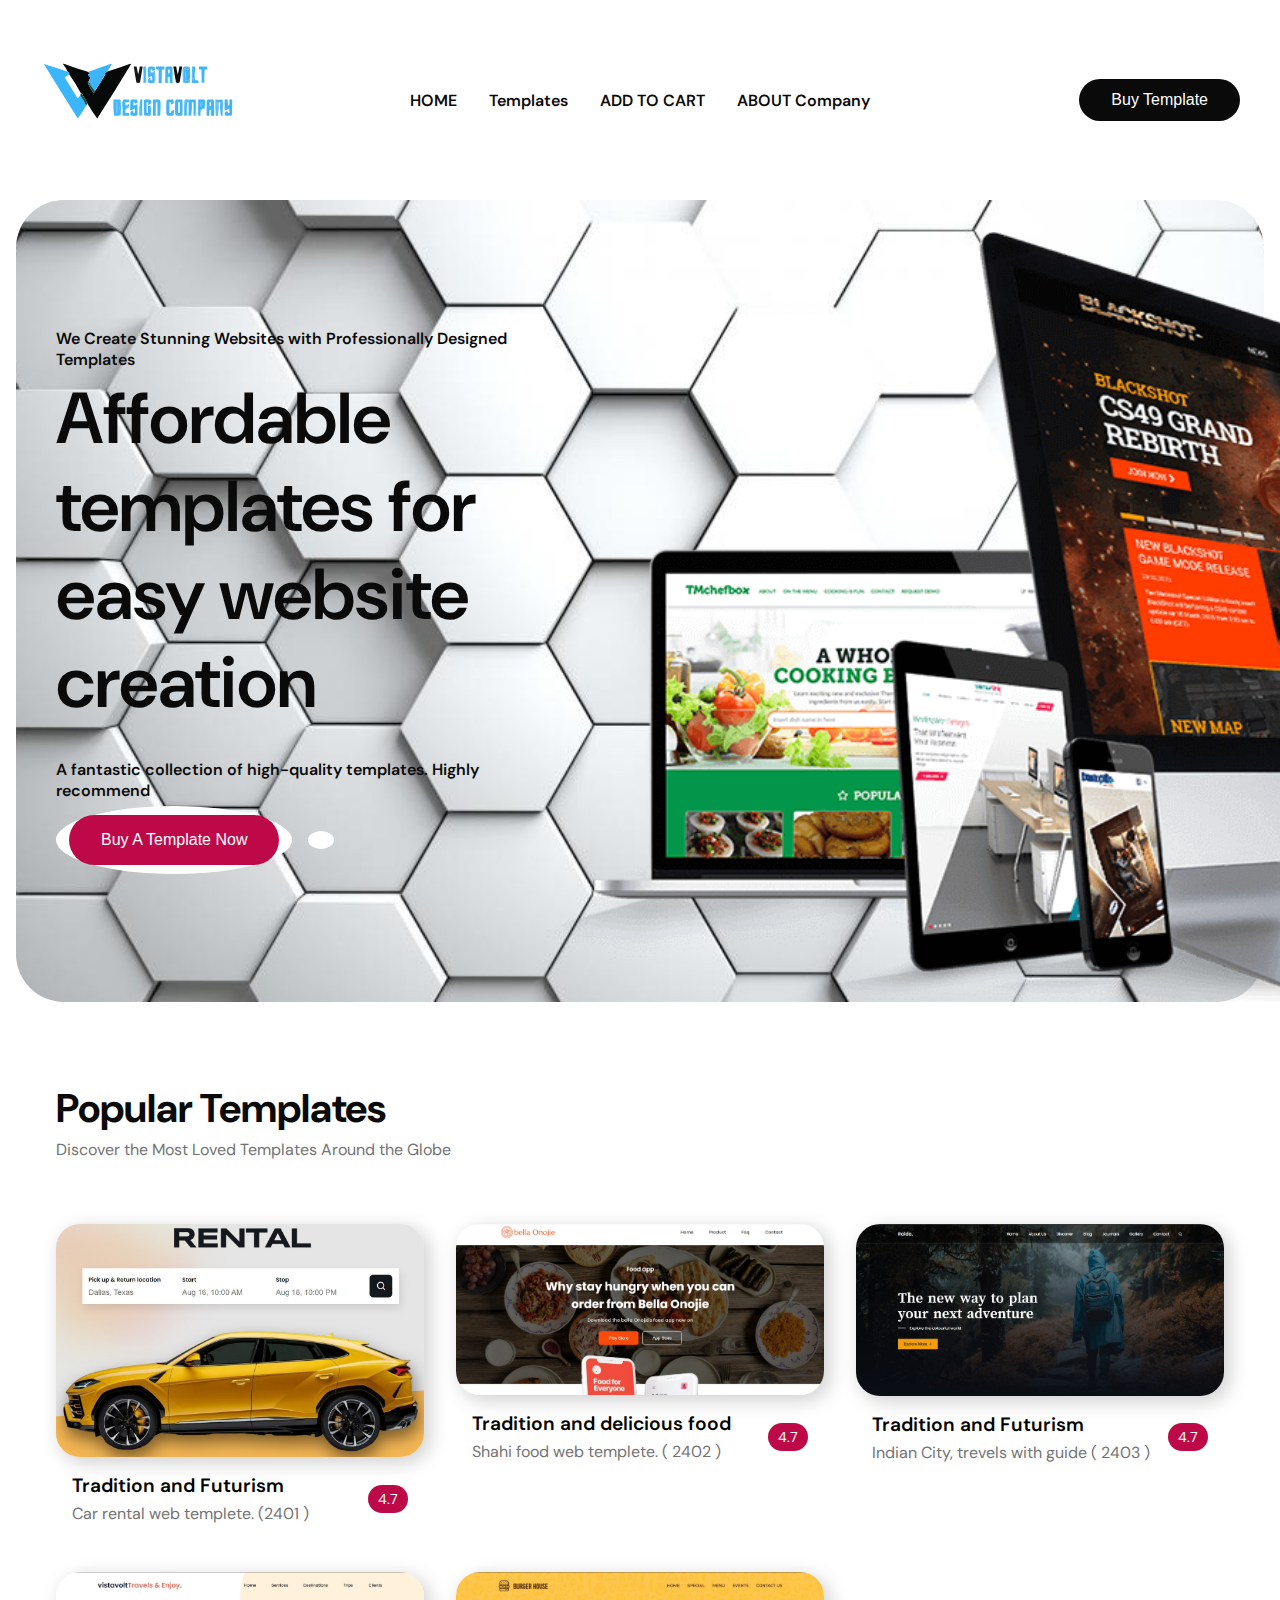
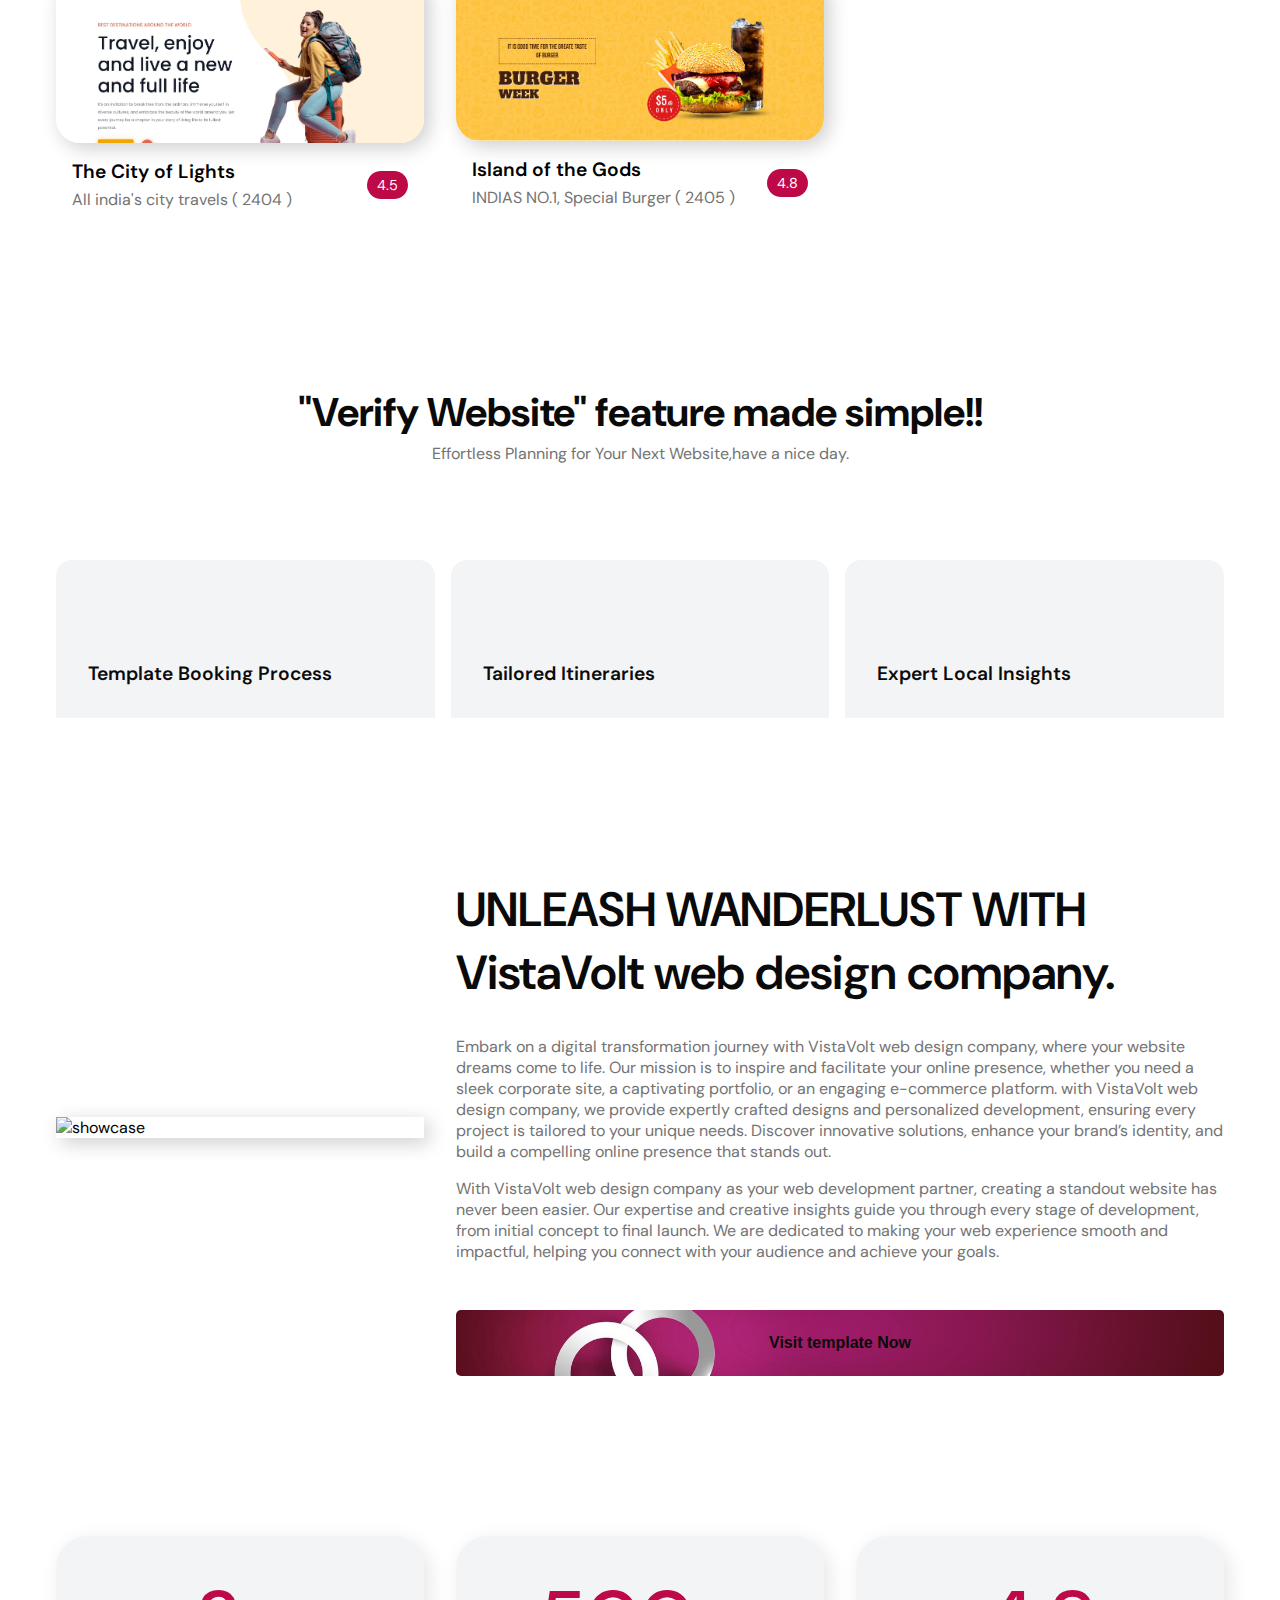
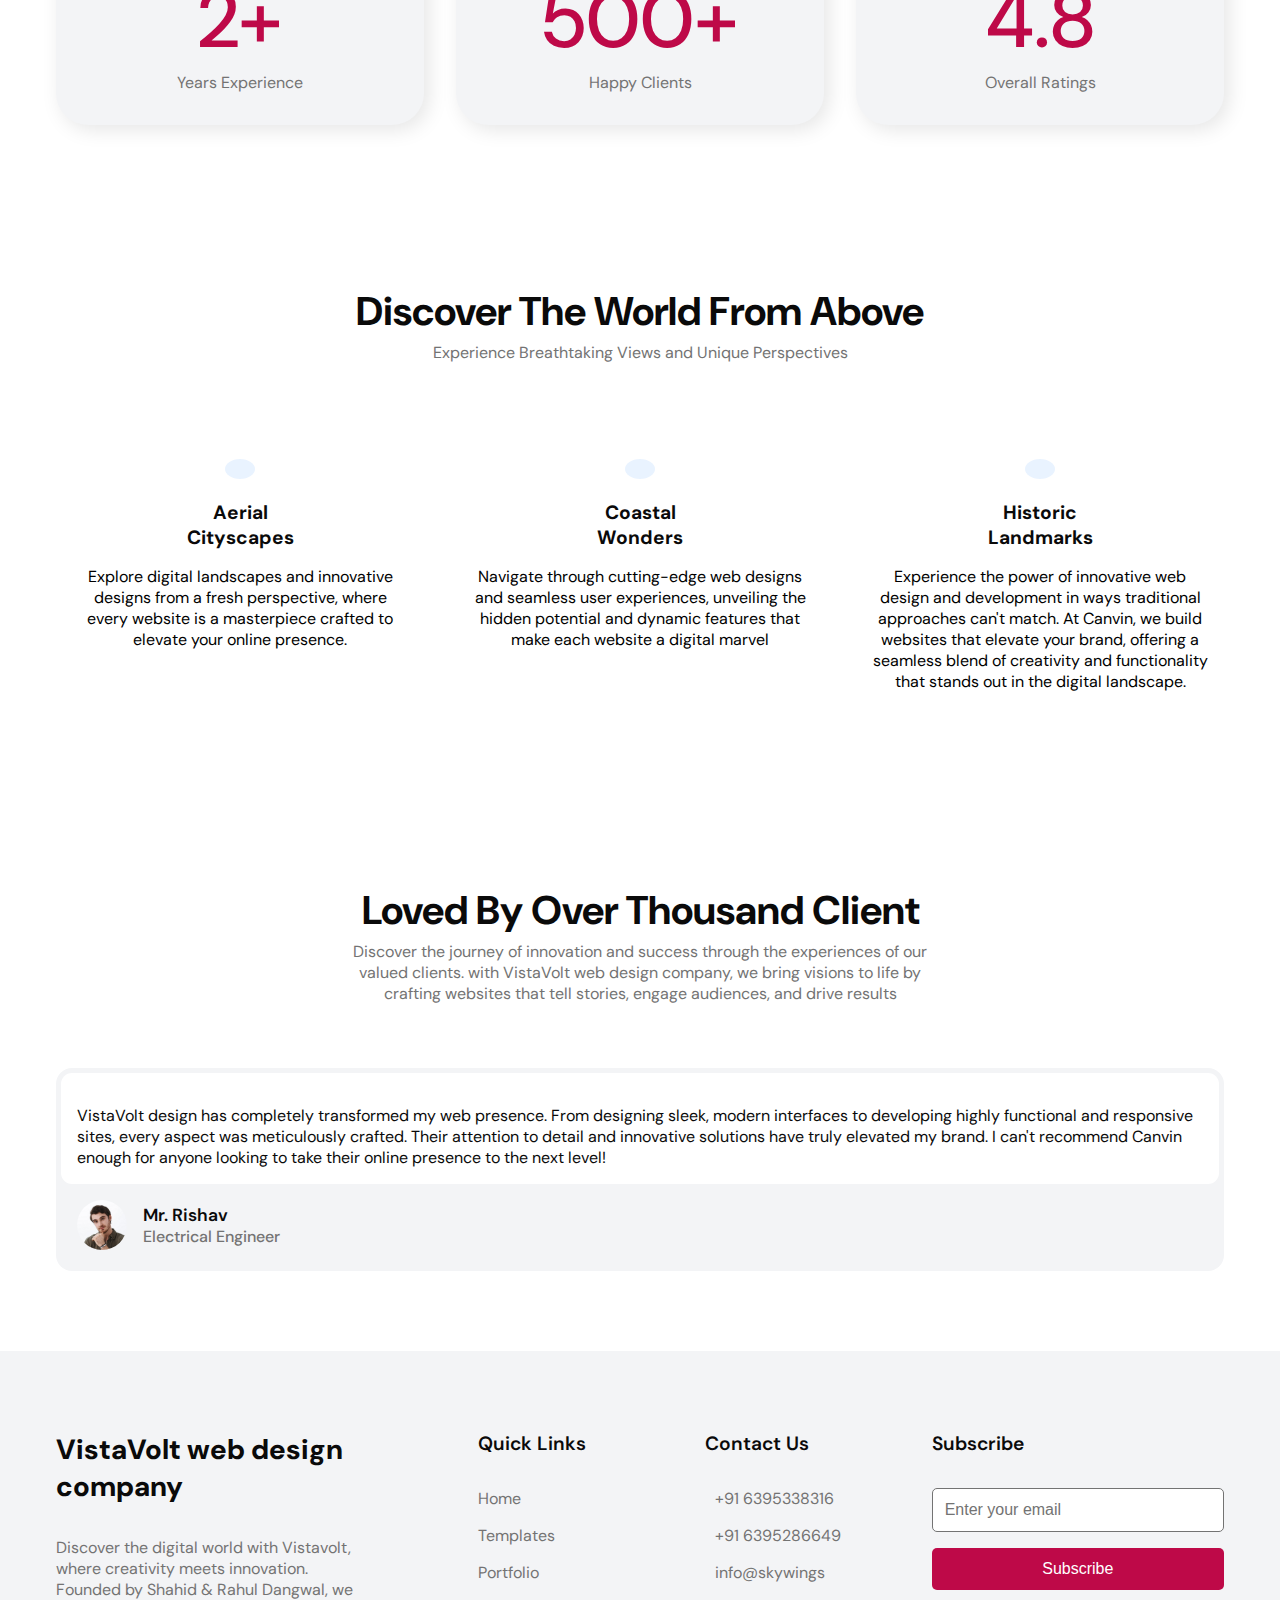
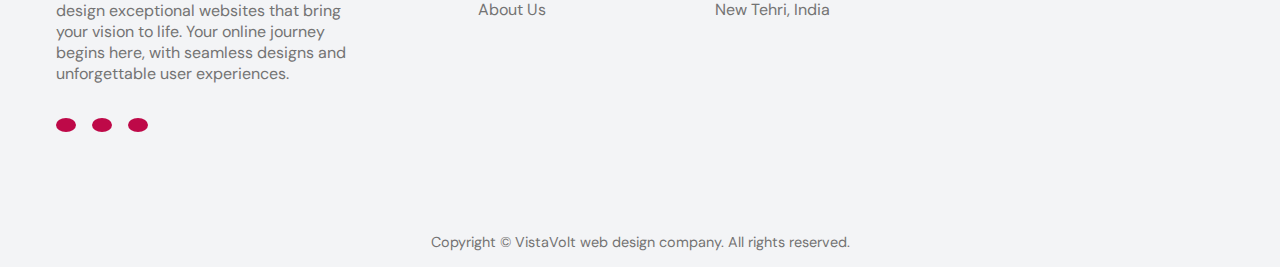
==== commit d8a573d5: "Add files via upload" ====
--- a/index.html
+++ b/index.html
@@ -70,7 +70,7 @@
           <div class="destination__card__details">
             <div>
               <h4>Tradition and Futurism</h4>
-            <a href="https://shahid01555.github.io/vistavolt/"><p>Car rental web templete.
+            <a href="https://shahid01555.github.io/vistavolt/"><p>Car rental web templete.   (2401 )
             </p></a>
             </div>
             <div class="destination__rating">
@@ -84,7 +84,7 @@
           <div class="destination__card__details">
             <div>
               <h4>Tradition and delicious food</h4>
-              <a href="https://shahid01555.github.io/food/"></a><p>Shahi food web templete.</p>
+              <a href="https://shahid01555.github.io/food/"></a><p>Shahi food web templete.   ( 2402 )</p>
             </div>
             <div class="destination__rating">
               <span><i class="ri-star-fill"></i></span>
@@ -97,7 +97,7 @@
           <div class="destination__card__details">
             <div>
               <h4>Tradition and Futurism</h4>
-              <a href="https://shahid01555.github.io/raido/"><p>Indian City, IND</p></a>
+              <a href="https://shahid01555.github.io/raido/"><p>Indian City, trevels with guide  ( 2403 )  </p></a>
             </div>
             <div class="destination__rating">
               <span><i class="ri-star-fill"></i></span>
@@ -110,7 +110,7 @@
           <div class="destination__card__details">
             <div>
               <h4>The City of Lights</h4>
-              <a href="https://shahid01555.github.io/tout/"><p>Indian</p></a>
+              <a href="https://shahid01555.github.io/tout/"><p>All india's city travels   ( 2404 )</p></a>
             </div>
             <div class="destination__rating">
               <span><i class="ri-star-fill"></i></span>
@@ -124,7 +124,7 @@
           <div class="destination__card__details">
             <div>
               <h4>Island of the Gods</h4>
-            <a href="https://shahid01555.github.io/burger/"><p>INDIAS NO.1, Special Burger</p></a>
+            <a href="https://shahid01555.github.io/burger/"><p>INDIAS NO.1, Special Burger   ( 2405 )</p></a>
             </div>
             <div class="destination__rating">
               <span><i class="ri-star-fill"></i></span>
@@ -137,23 +137,21 @@
     </section>
 
     <section class="section__container journey__container" id="tour">
-      <h2 class="section__header">Journey To The Sky Made Simple!</h2>
+      <h2 class="section__header">"Verify Website" feature made simple!!</h2>
       <p class="section__description">
-        Effortless Planning for Your Next Adventure
+        Effortless Planning for Your Next Website,have a nice day.
       </p>
       <div class="journey__grid">
         <div class="journey__card">
           <div class="journey__card__bg">
             <span><i class="ri-bookmark-3-line"></i></span>
-            <h4>Seamless Booking Process</h4>
+            <h4>Template Booking Process</h4>
           </div>
           <div class="journey__card__content">
             <span><i class="ri-bookmark-3-line"></i></span>
             <h4>Easy Reservations, One Click Away</h4>
             <p>
-              From flights and accommodations to activities and transfers,
-              everything you need is available at your fingertips, making travel
-              planning effortless.
+              At Vista Volt, book effortlessly with just a click on WhatsApp using our unique code! From Templates and accommodations to activities and transfers, everything you need is at your fingertips
             </p>
           </div>
         </div>
@@ -166,9 +164,7 @@
             <span><i class="ri-landscape-fill"></i></span>
             <h4>Customized Plans Just for You</h4>
             <p>
-              Enjoy personalized travel plans designed to match your preferences
-              and interests. Whether you seek adventure or cultural immersion,
-              our tailored itineraries ensure your journey is uniquely yours.
+              Customize your perfect plane for hosting and domain with Vista Volt, where our team explains every plan in detail to match your needs. Get personalized itineraries for your website that’s uniquely yours.
             </p>
           </div>
         </div>
@@ -181,8 +177,8 @@
             <span><i class="ri-map-2-line"></i></span>
             <h4>Insider Tips and Recommendations</h4>
             <p>
-              We provide curated recommendations for dining, sightseeing, and
-              hidden gems, so you can experience each destination like a local.
+             
+At Vistavolt, we craft innovative websites tailored to your unique vision, ensuring your online presence truly stands out. Our focus on user experience and cutting-edge technology helps you connect meaningfully with your audience.
             </p>
           </div>
         </div>
@@ -191,7 +187,7 @@
 
     <section class="section__container showcase__container" id="package">
       <div class="showcase__image">
-        <img src="vvcom.jpeg" alt="showcase" />
+        <img src="assets/vvcom.jpeg" alt="showcase" />
       </div>
       <div class="showcase__content">
         <h4>UNLEASH WANDERLUST WITH VistaVolt web design company.</h4>
@@ -325,7 +321,7 @@
               <div class="client__details">
                 <img src="assets/client-3.jpg" alt="client" />
                 <div>
-                  <h4> Vaishali</h4>
+                  <h4> Ms. kajal </h4>
                   <h5>Cultural Historian</h5>
                 </div>
               </div>
@@ -394,12 +390,12 @@
           <ul class="footer__links">
             <li>
               <a href="#">
+                <span><i class="ri-phone-fill"></i></span> +91 6395338316
+              </a>
+            </li>
+            <li>
+              <a href="#">
                 <span><i class="ri-phone-fill"></i></span> +91 6395286649
-              </a>
-            </li>
-            <li>
-              <a href="#">
-                <span><i class="ri-phone-fill"></i></span> +91 6395338316
               </a>
             </li>
             <li>
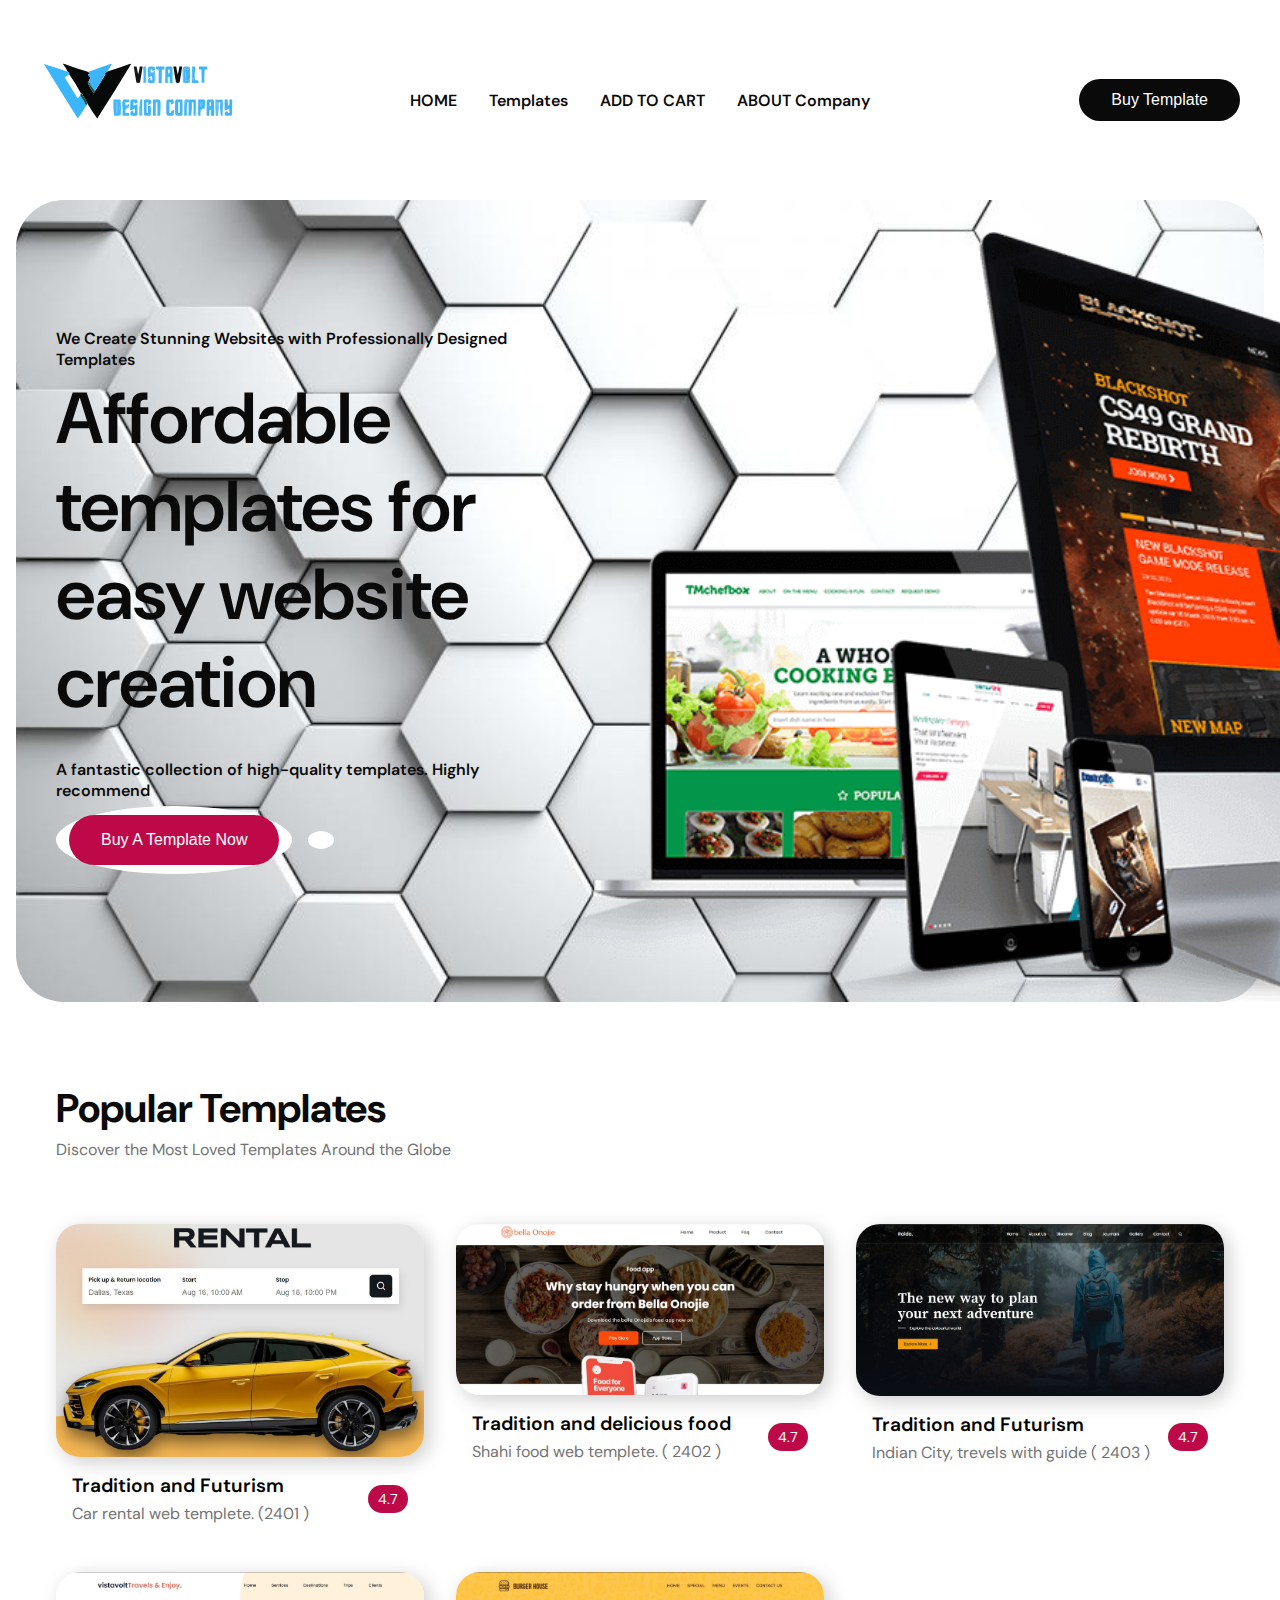
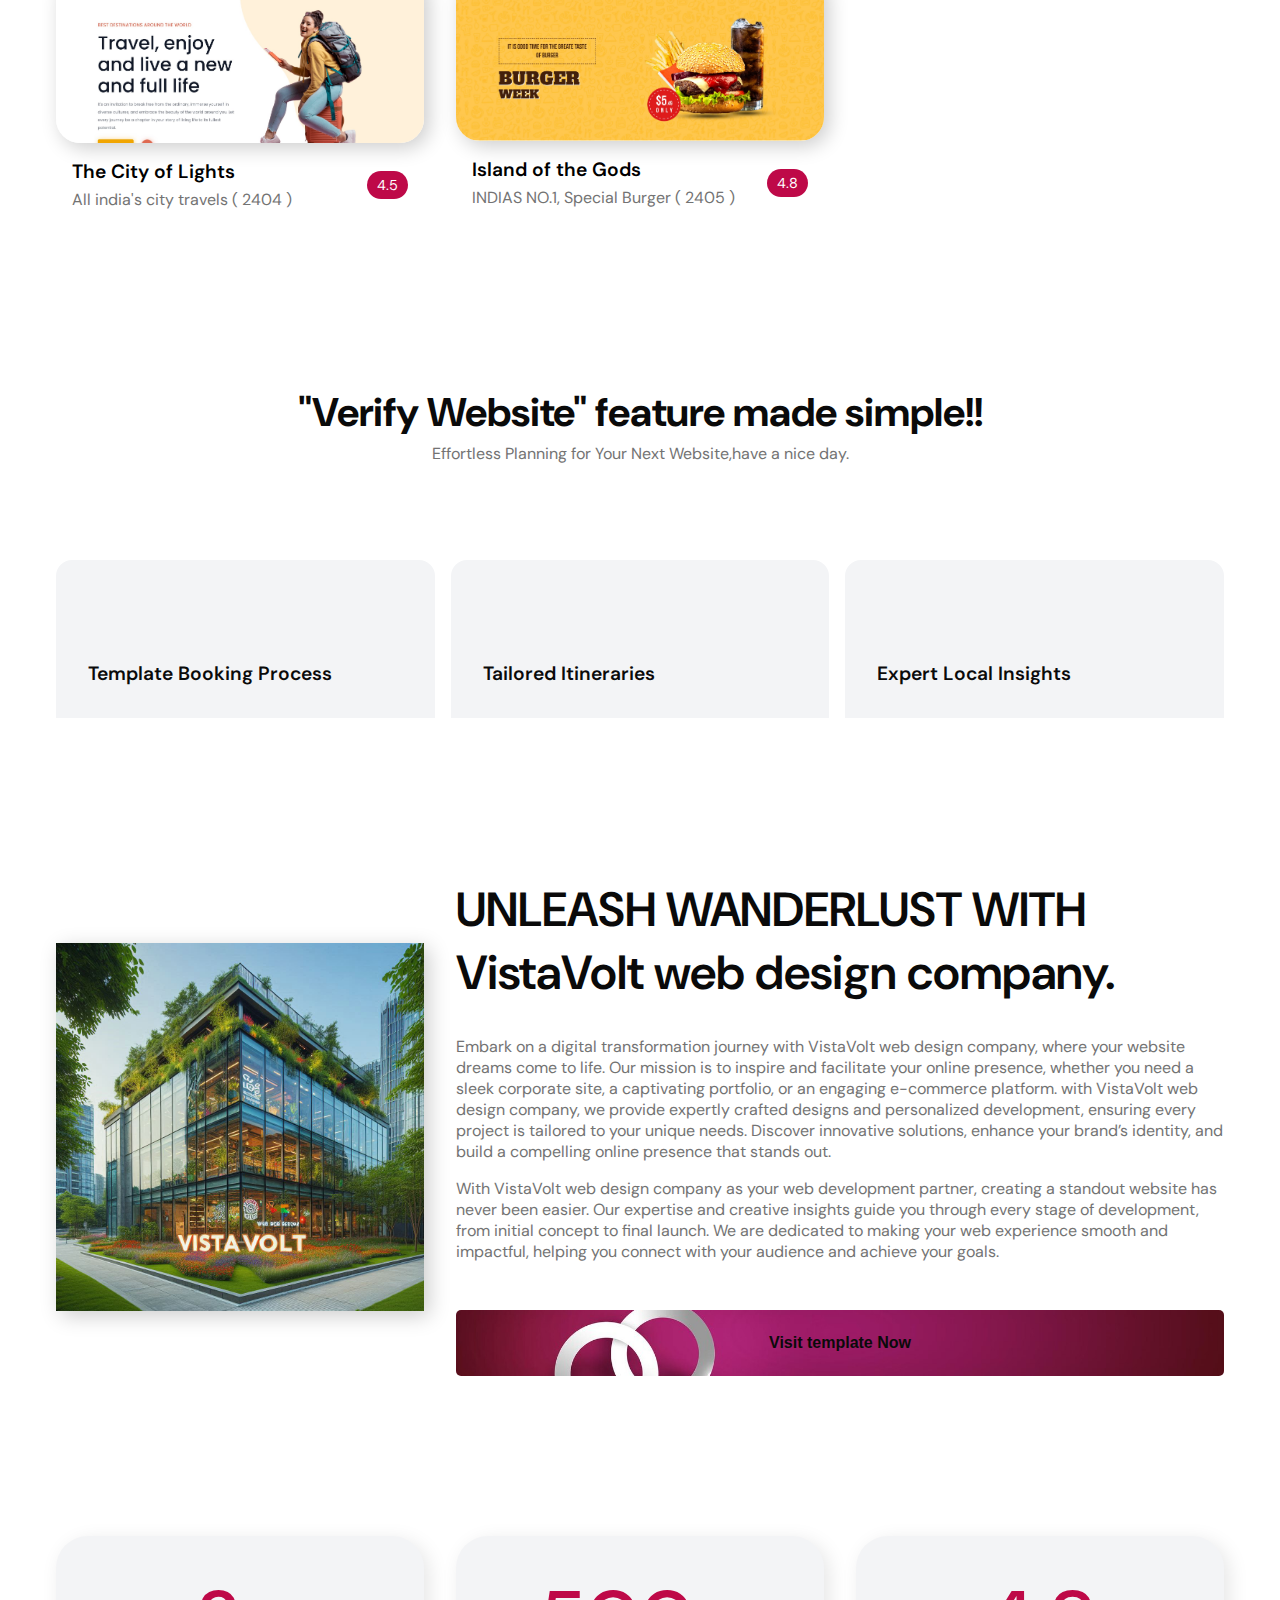
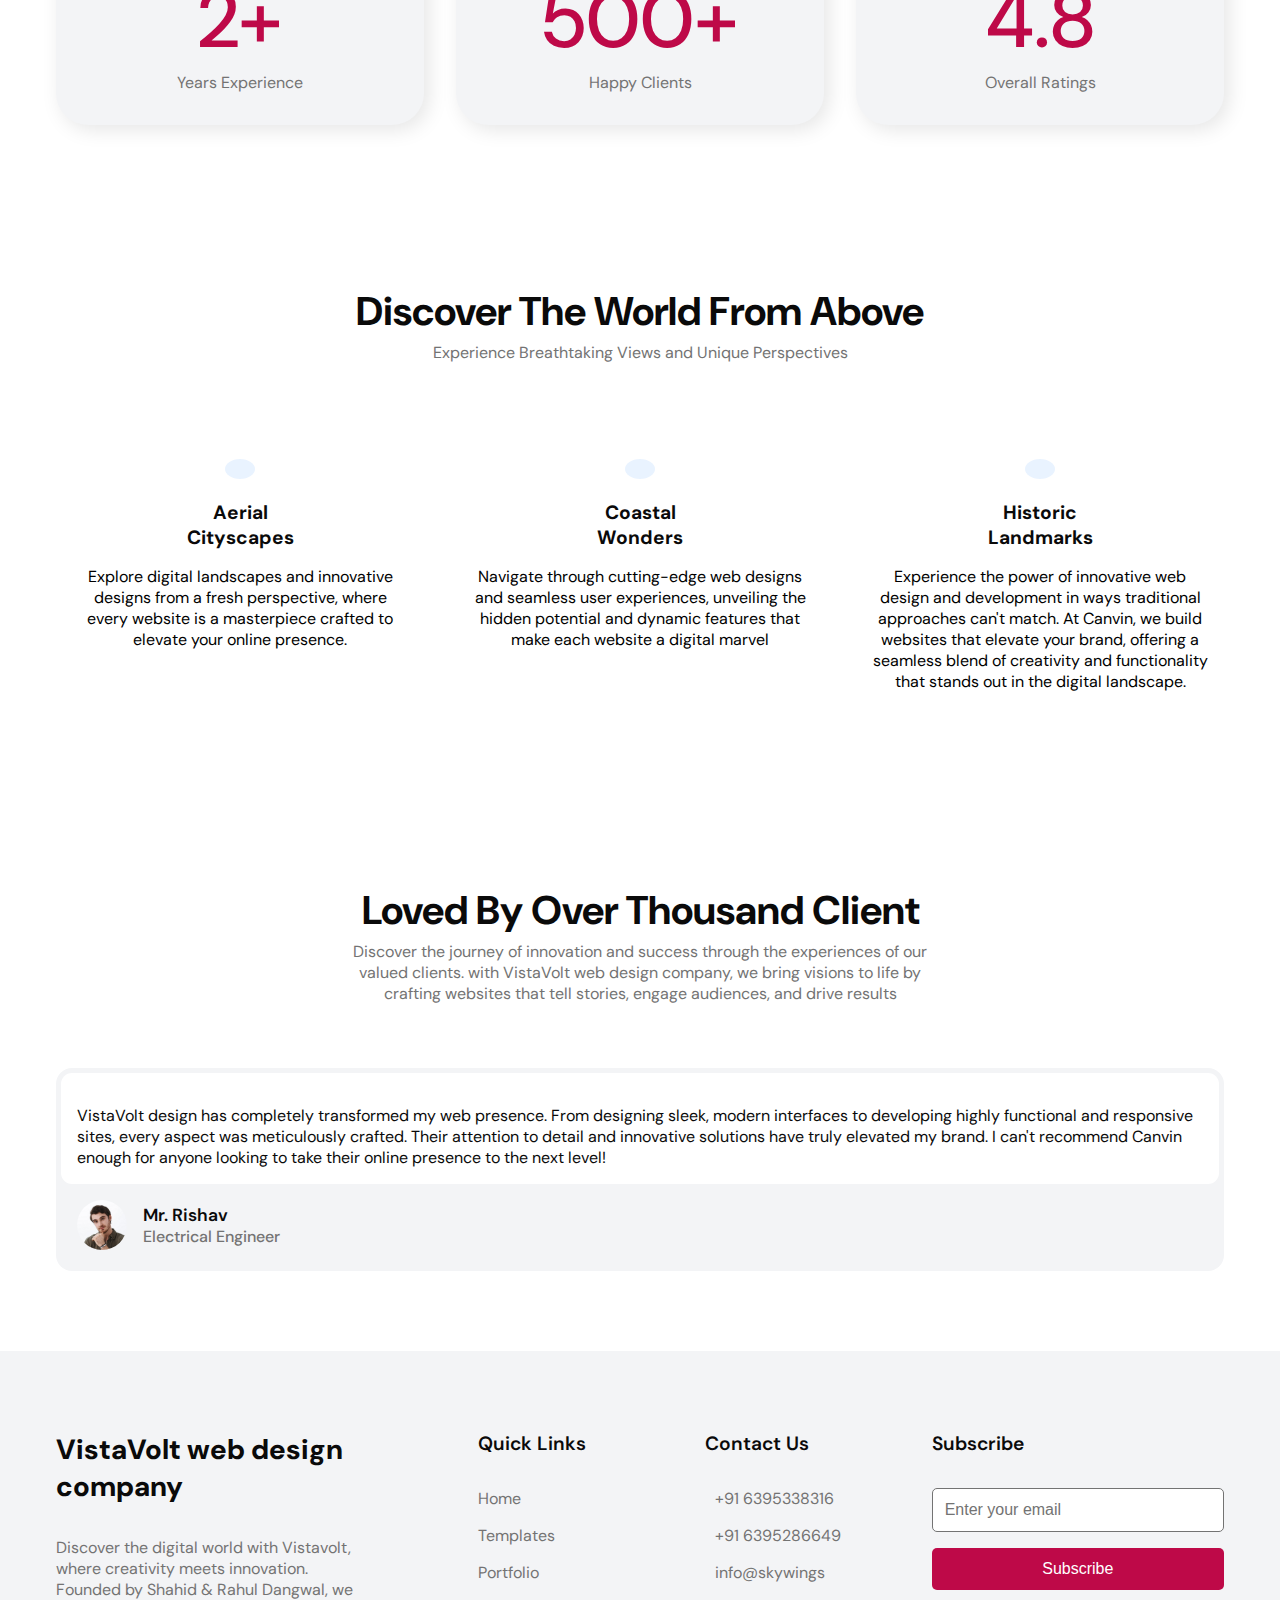
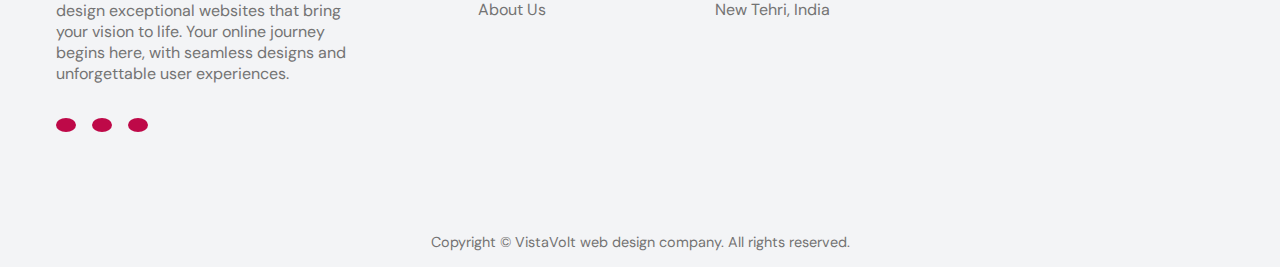
==== commit 1ef600a8: "Update index.html" ====
--- a/index.html
+++ b/index.html
@@ -187,7 +187,7 @@
 
     <section class="section__container showcase__container" id="package">
       <div class="showcase__image">
-        <img src="assets/vvcom.jpeg" alt="showcase" />
+        <img src="vvcom.jpeg" alt="showcase" />
       </div>
       <div class="showcase__content">
         <h4>UNLEASH WANDERLUST WITH VistaVolt web design company.</h4>
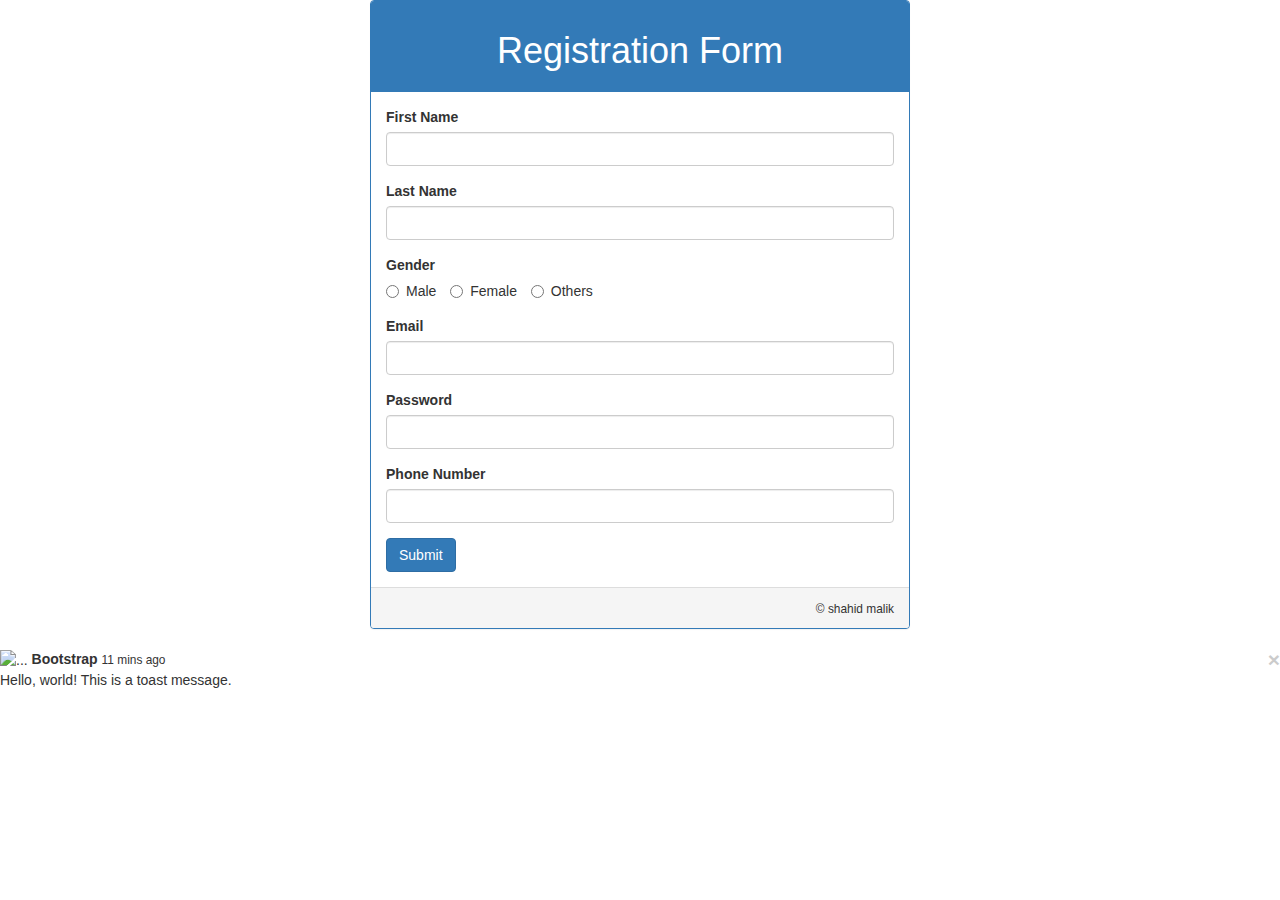
==== commit a0ef20cb: "Add files via upload" ====
--- a/index.html
+++ b/index.html
@@ -1,430 +1,113 @@
-<!DOCTYPE html>
-<html lang="en">
-  <head>
-    <meta charset="UTF-8" />
-    <meta name="viewport" content="width=device-width, initial-scale=1.0" />
-    <link
-      href="https://cdn.jsdelivr.net/npm/remixicon@4.3.0/fonts/remixicon.css"
-      rel="stylesheet"
-    />
-    <link
-      rel="stylesheet"
-      href="https://cdn.jsdelivr.net/npm/swiper@11/swiper-bundle.min.css"
-    />
-    <link rel="stylesheet" href="styles.css" />
-    <title>vistavoltdesign.com</title>
-  </head>
-  <body>
-    <nav>
-      <div class="nav__header">
-        <div class="nav__logo">
-            <img src="assets/MyLogo.svg" alt="VistaVolt" width="100" height="200">
-        </div>
-        <div class="nav__menu__btn" id="menu-btn">
-          <i class="ri-menu-line"></i>
-        </div>
-      </div>
-      <ul class="nav__links" id="nav-links">
-        <li><a href="#home">HOME</a></li>
-        <li><a href="#about">Templates</a></li>
-        <li><a href="#tour">ADD TO CART</a></li>
-        <li><a href="#package">ABOUT Company</a></li>
-        <li><a href="#contact">CONTACT</a></li>
-       
-        
-      </ul>
-      <div class="nav__btns">
-       <a href="#about"> <button class="btn">Buy Template</button></a>
-      </div>
-    </nav>
-
-    <header id="home">
-      <div class="header__container">
-        <div class="header__content">
-          <p>We Create Stunning Websites with Professionally Designed Templates</p>
-          <h1>Affordable templates for easy website creation</h1>
-          <p>A fantastic collection of high-quality templates. Highly recommend</p>
-          <div class="header__btns">
-           <a href="#about"> <button class="btn">Buy A Template Now</button></a>
-            <a href="#">
-              <span><i class="ri-play-circle-fill"></i></span>
-            </a>
-          </div>
-        </div>
-        <div class="header__image">
-          <img src="assets/header4.png" alt="header" />
-        </div>
-      </div>
-    </header>
-
-    <section class="section__container destination__container" id="about">
-      <h2 class="section__header">Popular Templates</h2>
-      <p class="section__description">
-        Discover the Most Loved Templates Around the Globe
-      </p>
-      <div class="destination__grid">
-        <div class="destination__card">
-
-        
-          <a href="https://shahid01555.github.io/vistavolt/"><img src="assets/web1.jpg" alt="destination" /></a>
-          <div class="destination__card__details">
-            <div>
-              <h4>Tradition and Futurism</h4>
-            <a href="https://shahid01555.github.io/vistavolt/"><p>Car rental web templete.   (2401 )
-            </p></a>
-            </div>
-            <div class="destination__rating">
-              <span><i class="ri-star-fill"></i></span>
-              4.7
-            </div>
-          </div>
-        </div>
-        <div class="destination__card">
-          <a href="https://shahid01555.github.io/food/"><img src="assets/web2.jpg" alt="destination" /></a>
-          <div class="destination__card__details">
-            <div>
-              <h4>Tradition and delicious food</h4>
-              <a href="https://shahid01555.github.io/food/"></a><p>Shahi food web templete.   ( 2402 )</p>
-            </div>
-            <div class="destination__rating">
-              <span><i class="ri-star-fill"></i></span>
-              4.7
-            </div>
-          </div>
-        </div>
-        <div class="destination__card">
-          <a href="https://shahid01555.github.io/raido/"><img src="assets/web3.jpg" alt="destination" /></a>
-          <div class="destination__card__details">
-            <div>
-              <h4>Tradition and Futurism</h4>
-              <a href="https://shahid01555.github.io/raido/"><p>Indian City, trevels with guide  ( 2403 )  </p></a>
-            </div>
-            <div class="destination__rating">
-              <span><i class="ri-star-fill"></i></span>
-              4.7
-            </div>
-          </div>
-        </div>
-        <div class="destination__card">
-          <a href="https://shahid01555.github.io/tout/"><img src="assets/web4.jpg" alt="destination" /></a>
-          <div class="destination__card__details">
-            <div>
-              <h4>The City of Lights</h4>
-              <a href="https://shahid01555.github.io/tout/"><p>All india's city travels   ( 2404 )</p></a>
-            </div>
-            <div class="destination__rating">
-              <span><i class="ri-star-fill"></i></span>
-              4.5
-            </div>
-          </div>
-        </div>
-        
-        <div class="destination__card">
-          <a href="https://shahid01555.github.io/burger/"><img src="assets/web5.jpg" alt="destination" /></a>
-          <div class="destination__card__details">
-            <div>
-              <h4>Island of the Gods</h4>
-            <a href="https://shahid01555.github.io/burger/"><p>INDIAS NO.1, Special Burger   ( 2405 )</p></a>
-            </div>
-            <div class="destination__rating">
-              <span><i class="ri-star-fill"></i></span>
-              4.8
-            </div>
-          </div>
-          
-        
-      </div>
-    </section>
-
-    <section class="section__container journey__container" id="tour">
-      <h2 class="section__header">"Verify Website" feature made simple!!</h2>
-      <p class="section__description">
-        Effortless Planning for Your Next Website,have a nice day.
-      </p>
-      <div class="journey__grid">
-        <div class="journey__card">
-          <div class="journey__card__bg">
-            <span><i class="ri-bookmark-3-line"></i></span>
-            <h4>Template Booking Process</h4>
-          </div>
-          <div class="journey__card__content">
-            <span><i class="ri-bookmark-3-line"></i></span>
-            <h4>Easy Reservations, One Click Away</h4>
-            <p>
-              At Vista Volt, book effortlessly with just a click on WhatsApp using our unique code! From Templates and accommodations to activities and transfers, everything you need is at your fingertips
-            </p>
-          </div>
-        </div>
-        <div class="journey__card">
-          <div class="journey__card__bg">
-            <span><i class="ri-landscape-fill"></i></span>
-            <h4>Tailored Itineraries</h4>
-          </div>
-          <div class="journey__card__content">
-            <span><i class="ri-landscape-fill"></i></span>
-            <h4>Customized Plans Just for You</h4>
-            <p>
-              Customize your perfect plane for hosting and domain with Vista Volt, where our team explains every plan in detail to match your needs. Get personalized itineraries for your website that’s uniquely yours.
-            </p>
-          </div>
-        </div>
-        <div class="journey__card">
-          <div class="journey__card__bg">
-            <span><i class="ri-map-2-line"></i></span>
-            <h4>Expert Local Insights</h4>
-          </div>
-          <div class="journey__card__content">
-            <span><i class="ri-map-2-line"></i></span>
-            <h4>Insider Tips and Recommendations</h4>
-            <p>
-             
-At Vistavolt, we craft innovative websites tailored to your unique vision, ensuring your online presence truly stands out. Our focus on user experience and cutting-edge technology helps you connect meaningfully with your audience.
-            </p>
-          </div>
-        </div>
-      </div>
-    </section>
-
-    <section class="section__container showcase__container" id="package">
-      <div class="showcase__image">
-        <img src="vvcom.jpeg" alt="showcase" />
-      </div>
-      <div class="showcase__content">
-        <h4>UNLEASH WANDERLUST WITH VistaVolt web design company.</h4>
-        <p> Embark on a digital transformation journey with VistaVolt web design company, where your website dreams come to life. Our mission is to inspire and facilitate your online presence, whether you need a sleek corporate site, a captivating portfolio, or an engaging e-commerce platform. with VistaVolt web design company, we provide expertly crafted designs and personalized development, ensuring every project is tailored to your unique needs. Discover innovative solutions, enhance your brand’s identity, and build a compelling online presence that stands out. </p>
-        <p> With VistaVolt web design company as your web development partner, creating a standout website has never been easier. Our expertise and creative insights guide you through every stage of development, from initial concept to final launch. We are dedicated to making your web experience smooth and impactful, helping you connect with your audience and achieve your goals. </p>
-
-        <div class="showcase__btn">
-         <a href="#about"> <button class="btn">
-          Visit template Now
-          <span><i class="ri-arrow-right-line"></i></span>
-        </button></a>
-        </div>
-      </div>
-    </section>
-
-    <section class="section__container banner__container">
-      <div class="banner__card">
-        <h4>2+</h4>
-        <p>Years Experience</p>
-      </div>
-      <div class="banner__card">
-        <h4>500+</h4>
-        <p>Happy Clients</p>
-      </div>
-      <div class="banner__card">
-        <h4>4.8</h4>
-        <p>Overall Ratings</p>
-      </div>
-    </section>
-
-    <section class="section__container discover__container">
-      <h2 class="section__header">Discover The World From Above</h2>
-      <p class="section__description">
-        Experience Breathtaking Views and Unique Perspectives
-      </p>
-      <div class="discover__grid">
-        <div class="discover__card">
-          <span><i class="ri-camera-lens-line"></i></span>
-          <h4>Aerial Cityscapes</h4>
-          <p>
-            Explore digital landscapes and innovative designs from a fresh perspective, where every website is a masterpiece crafted to elevate your online presence.
-          </p>
-        </div>
-        <div class="discover__card">
-          <span><i class="ri-ship-line"></i></span>
-          <h4>Coastal Wonders</h4>
-          <p>
-            Navigate through cutting-edge web designs and seamless user experiences, unveiling the hidden potential and dynamic features that make each website a digital marvel
-          </p>
-        </div>
-        <div class="discover__card">
-          <span><i class="ri-landscape-line"></i></span>
-          <h4>Historic Landmarks</h4>
-          <p>
-            Experience the power of innovative web design and development in ways traditional approaches can't match. At Canvin, we build websites that elevate your brand, offering a seamless blend of creativity and functionality that stands out in the digital landscape.
-          </p>
-        </div>
-      </div>
-    </section>
-
-    <section class="section__container client__container">
-      <h2 class="section__header">Loved By Over Thousand Client</h2>
-      <p class="section__description">
-        Discover the journey of innovation and success through the experiences of our valued clients. with VistaVolt web design company, we bring visions to life by crafting websites that tell stories, engage audiences, and drive results
-      </p>
-      <!-- Slider main container -->
-      <div class="swiper">
-        <!-- Additional required wrapper -->
-        <div class="swiper-wrapper">
-          <!-- Slides -->
-          <div class="swiper-slide">
-            <div class="client__card">
-              <div class="client__content">
-                <div class="client__rating">
-                  <span><i class="ri-star-fill"></i></span>
-                  <span><i class="ri-star-fill"></i></span>
-                  <span><i class="ri-star-fill"></i></span>
-                  <span><i class="ri-star-fill"></i></span>
-                  <span><i class="ri-star-fill"></i></span>
-                </div>
-                <p>
-                  VistaVolt design  has completely transformed my web presence. From designing sleek, modern interfaces to developing highly functional and responsive sites, every aspect was meticulously crafted. Their attention to detail and innovative solutions have truly elevated my brand. I can't recommend Canvin enough for anyone looking to take their online presence to the next level!
-                </p>
-              </div>
-              <div class="client__details">
-                <img src="assets/client-1.jpg" alt="client" />
-                <div>
-                  <h4>Mr. Rishav</h4>
-                  <h5>Electrical Engineer</h5>
-                </div>
-              </div>
-            </div>
-          </div>
-          <div class="swiper-slide">
-            <div class="client__card">
-              <div class="client__content">
-                <div class="client__rating">
-                  <span><i class="ri-star-fill"></i></span>
-                  <span><i class="ri-star-fill"></i></span>
-                  <span><i class="ri-star-fill"></i></span>
-                  <span><i class="ri-star-fill"></i></span>
-                  <span><i class="ri-star-fill"></i></span>
-                </div>
-                <p>
-                  My experience with VistaVolt web design company was incredible! They not only built a website that perfectly aligned with my vision but also went above and beyond with creative suggestions I hadn’t even considered. The design and functionality exceeded my expectations, and the process was smooth from start to finish. I would like suggest to you dear. Don wait to collaborate with Canvin on future projects!
-                </p>
-              </div>
-              <div class="client__details">
-                <img src="https://wallpapercave.com/wp/wp5735235.jpg" alt="client" />
-                <div>
-                  <h4>Mr Ayush</h4>
-                  <h5>Science Enthusiast</h5>
-                </div>
-              </div>
-            </div>
-          </div>
-          <div class="swiper-slide">
-            <div class="client__card">
-              <div class="client__content">
-                <div class="client__rating">
-                  <span><i class="ri-star-fill"></i></span>
-                  <span><i class="ri-star-fill"></i></span>
-                  <span><i class="ri-star-fill"></i></span>
-                  <span><i class="ri-star-fill"></i></span>
-                  <span><i class="ri-star-fill"></i></span>
-                </div>
-                <p>
-                  "VistaVolt web design company offered a transformative experience for my online business. Their innovative web development solutions and creative design approach gave my site a professional and polished look, helping me engage my audience in a whole new way. I highly recommend Canvin's services to anyone looking to elevate their digital presence and achieve remarkable results.
-                </p>
-              </div>
-              <div class="client__details">
-                <img src="assets/client-3.jpg" alt="client" />
-                <div>
-                  <h4> Ms. kajal </h4>
-                  <h5>Cultural Historian</h5>
-                </div>
-              </div>
-            </div>
-          </div>
-          <div class="swiper-slide">
-            <div class="client__card">
-              <div class="client__content">
-                <div class="client__rating">
-                  <span><i class="ri-star-fill"></i></span>
-                  <span><i class="ri-star-fill"></i></span>
-                  <span><i class="ri-star-fill"></i></span>
-                  <span><i class="ri-star-fill"></i></span>
-                  <span><i class="ri-star-fill"></i></span>
-                </div>
-                <p>
-                  Balancing creativity and functionality in web development can be tough, but VistaVolt web design company made it seamless. Their efficient process and insightful recommendations helped me create a website that perfectly aligns with my brand, without compromising on design or performance. I’m excited to collaborate with them again on future projects!
-                </p>
-              </div>
-              <div class="client__details">
-                <img src="assets/client-4.jpg" alt="client" />
-                <div>
-                  <h4>Durgi</h4>
-                  <h5>Business Executive</h5>
-                </div>
-              </div>
-            </div>
-          </div>
-        </div>
-      </div>
-    </section>
-
-    <footer id="contact">
-      <div class="section__container footer__container">
-        <div class="footer__col">
-          <div class="footer__logo">
-            <a href="#" class="logo">VistaVolt web design company</a>
-          </div>
-          <p>
-            Discover the digital world with Vistavolt, where creativity meets innovation. Founded by Shahid & Rahul Dangwal, we design exceptional websites that bring your vision to life. Your online journey begins here, with seamless designs and unforgettable user experiences.
-          </p>
-          <ul class="footer__socials">
-            <li>
-              <a href="https://www.facebook.com/profile.php?id=61565799227307"><i class="ri-facebook-fill"></i></a>
-            </li>
-            <li>
-              <a href="https://www.instagram.com/vistavolt01"><i class="ri-instagram-line"></i></a>
-            </li>
-            <li>
-              <a href="https://youtube.com/@vistavolt?si=tqQkV7B2oerLd9yZ"><i class="ri-youtube-line"></i></a>
-            </li>
-          </ul>
-        </div>
-        <div class="footer__col">
-          <h4>Quick Links</h4>
-          <ul class="footer__links">
-            <li><a href="#">Home</a></li>
-            <li><a href="#about">Templates</a></li>
-            <li><a href="#">Portfolio</a></li>
-            <li><a href="https://shahid01555.github.io/aboutme/">About Us</a></li>
-            
-          </ul>
-        </div>
-        <div class="footer__col">
-          <h4>Contact Us</h4>
-          <ul class="footer__links">
-            <li>
-              <a href="#">
-                <span><i class="ri-phone-fill"></i></span> +91 6395338316
-              </a>
-            </li>
-            <li>
-              <a href="#">
-                <span><i class="ri-phone-fill"></i></span> +91 6395286649
-              </a>
-            </li>
-            <li>
-              <a href="#">
-                <span><i class="ri-record-mail-line"></i></span> info@skywings
-              </a>
-            </li>
-            <li>
-              <a href="#">
-                <span><i class="ri-map-pin-2-fill"></i></span> New Tehri, India
-              </a>
-            </li>
-          </ul>
-        </div>
-        <div class="footer__col">
-          <h4>Subscribe</h4>
-          <form action="/">
-            <input type="text" placeholder="Enter your email" />
-            <button class="btn">Subscribe</button>
-          </form>
-        </div>
-      </div>
-      <div class="footer__bar">
-        Copyright © VistaVolt web design company. All rights reserved.
-      </div>
-    </footer>
-
-    <script src="https://unpkg.com/scrollreveal"></script>
-    <script src="https://cdn.jsdelivr.net/npm/swiper@11/swiper-bundle.min.js"></script>
-    <script src="main.js"></script>
-  </body>
-</html>
+<!DOCTYPE html>
+<html>
+  <head>
+    <title>Registration Page</title>
+    <link rel="stylesheet" type="text/css" href="css/bootstrap.css" />
+  </head>
+  <body>
+    <div class="container">
+      <div class="row col-md-6 col-md-offset-3">
+        <div class="panel panel-primary">
+          <div class="panel-heading text-center">
+            <h1>Registration Form</h1>
+          </div>
+          <div class="panel-body">
+            <form action="connect.php" method="post">
+              <div class="form-group">
+                <label for="firstName">First Name</label>
+                <input
+                  type="text"
+                  class="form-control"
+                  id="firstName"
+                  name="firstName"
+                />
+              </div>
+              <div class="form-group">
+                <label for="lastName">Last Name</label>
+                <input
+                  type="text"
+                  class="form-control"
+                  id="lastName"
+                  name="lastName"
+                />
+              </div>
+              <div class="form-group">
+                <label for="gender">Gender</label>
+                <div>
+                  <label for="male" class="radio-inline"
+                    ><input
+                      type="radio"
+                      name="gender"
+                      value="m"
+                      id="male"
+                    />Male</label
+                  >
+                  <label for="female" class="radio-inline"
+                    ><input
+                      type="radio"
+                      name="gender"
+                      value="f"
+                      id="female"
+                    />Female</label
+                  >
+                  <label for="others" class="radio-inline"
+                    ><input
+                      type="radio"
+                      name="gender"
+                      value="o"
+                      id="others"
+                    />Others</label
+                  >
+                </div>
+              </div>
+              <div class="form-group">
+                <label for="email">Email</label>
+                <input
+                  type="text"
+                  class="form-control"
+                  id="email"
+                  name="email"
+                />
+              </div>
+              <div class="form-group">
+                <label for="password">Password</label>
+                <input
+                  type="password"
+                  class="form-control"
+                  id="password"
+                  name="password"
+                />
+              </div>
+              <div class="form-group">
+                <label for="number">Phone Number</label>
+                <input
+                  type="number"
+                  class="form-control"
+                  id="number"
+                  name="number"
+                />
+              </div>
+              <input type="submit" class="btn btn-primary" />
+            </form>
+          </div>
+          <div class="panel-footer text-right">
+            <small>&copy; shahid malik</small>
+          </div>
+        </div>
+      </div>
+    </div>
+    <div class="toast" role="alert" aria-live="assertive" aria-atomic="true">
+  <div class="toast-header">
+    <img src="..." class="rounded mr-2" alt="...">
+    <strong class="mr-auto">Bootstrap</strong>
+    <small>11 mins ago</small>
+    <button type="button" class="ml-2 mb-1 close" data-dismiss="toast" aria-label="Close">
+      <span aria-hidden="true">&times;</span>
+    </button>
+  </div>
+  <div class="toast-body">
+    Hello, world! This is a toast message.
+  </div>
+</div>
+  </body>
+</html>
